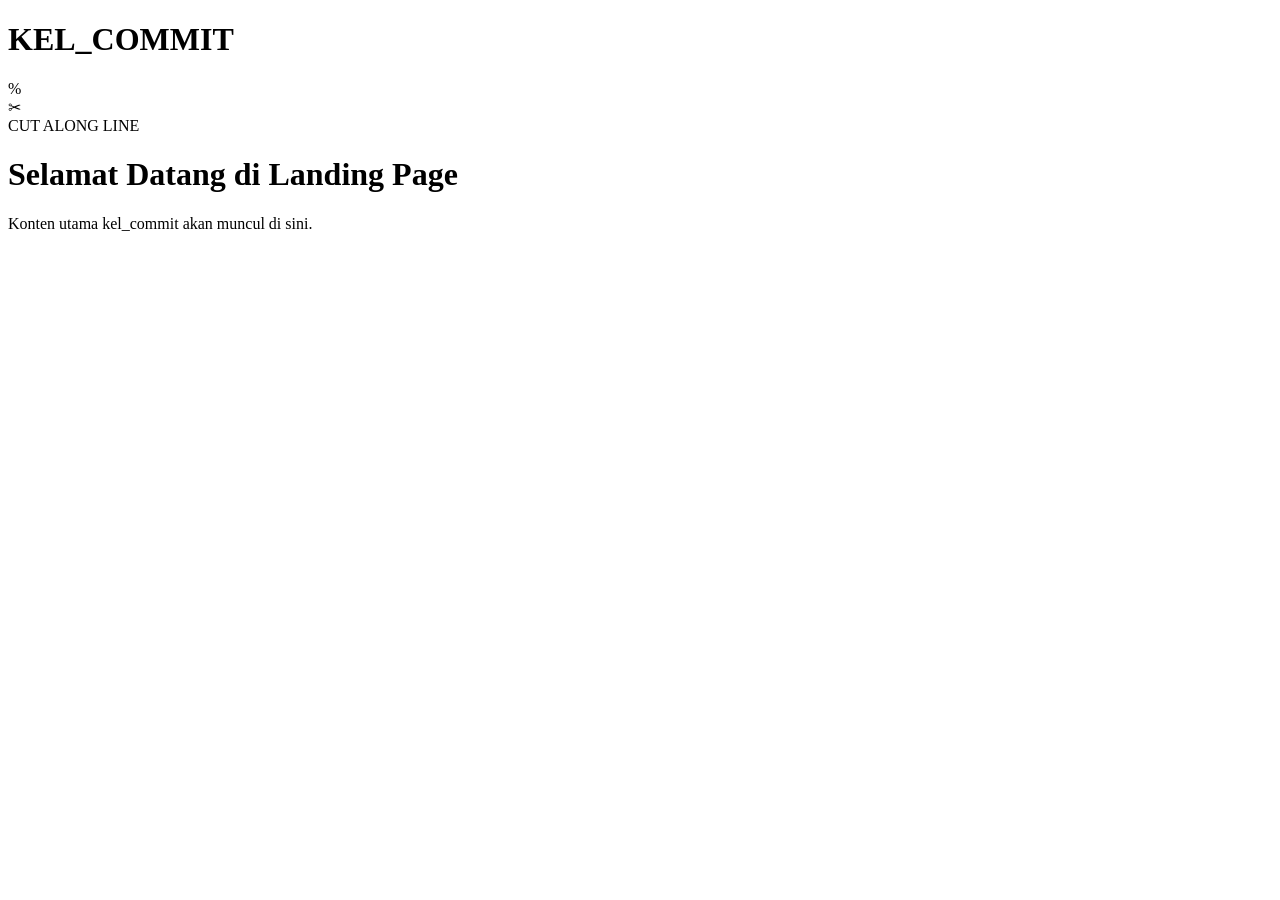
==== index.html @ 8eca5681 "feat(html): susun kerangka DOM untuk komponen loader, slot indikator, dan geometry nodes" ====
<!DOCTYPE html>
<html lang="id">
<head>
    <meta charset="UTF-8">
    <meta name="viewport" content="width=device-width, initial-scale=1.0">
    <title>Kel Commit Landing Page</title>
    <link rel="stylesheet" href="css/style.css">
</head>
<body>
    <!-- Loader Overlay (aria-hidden mencegah pembacaan oleh screen reader) -->
    <div id="loader" aria-hidden="true">
        <div class="loader-half loader-top">
            <div class="text-mask">
                <h1 class="loader-text" id="loader-text">KEL_COMMIT</h1>
            </div>
        </div>

        <div class="loader-divider">
            <div class="solid-line"></div>
            <div class="static-indicator">
                <div class="slot-machine">
                    <div class="slot-strip" id="slot-strip"></div>
                </div>
                <span class="slot-percent">%</span>
            </div>
            <div class="scissor-wrapper" id="scissor-wrapper">
                <div class="scissor">✂</div>
            </div>
            <span class="cut-text">CUT ALONG LINE</span>
        </div>

        <div class="loader-half loader-bottom">
            <div class="geometry-nodes-wrapper" id="geometry-wrapper">
                <div class="geo-shape circle"></div>
                <div class="geo-shape square"></div>
                <div class="geo-shape pill"></div>
                <div class="geo-shape diamond"></div>
                <div class="geo-shape triangle"></div>
            </div>
        </div>
    </div>

    <!-- Main Content -->
    <main id="main-content">
        <h1>Selamat Datang di Landing Page</h1>
        <p>Konten utama kel_commit akan muncul di sini.</p>
    </main>

    <script src="js/script.js"></script>
</body>
</html>
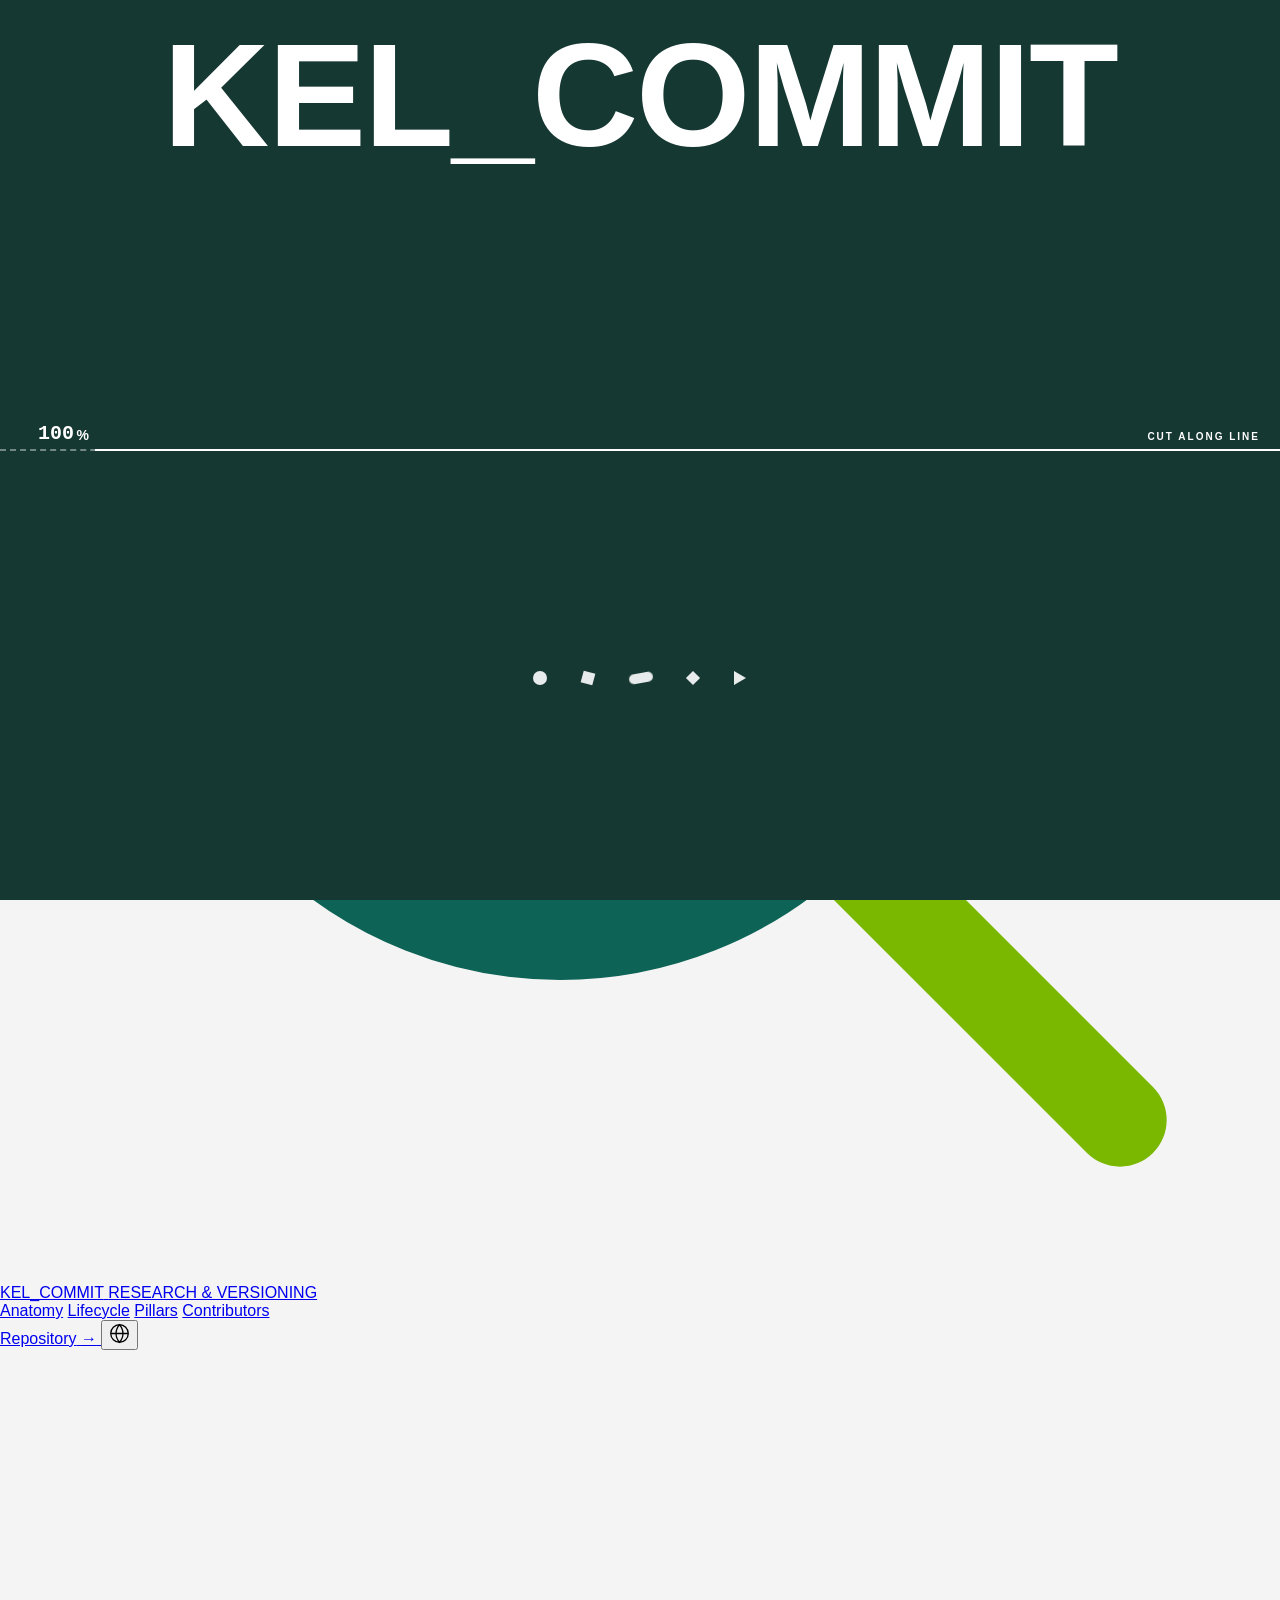
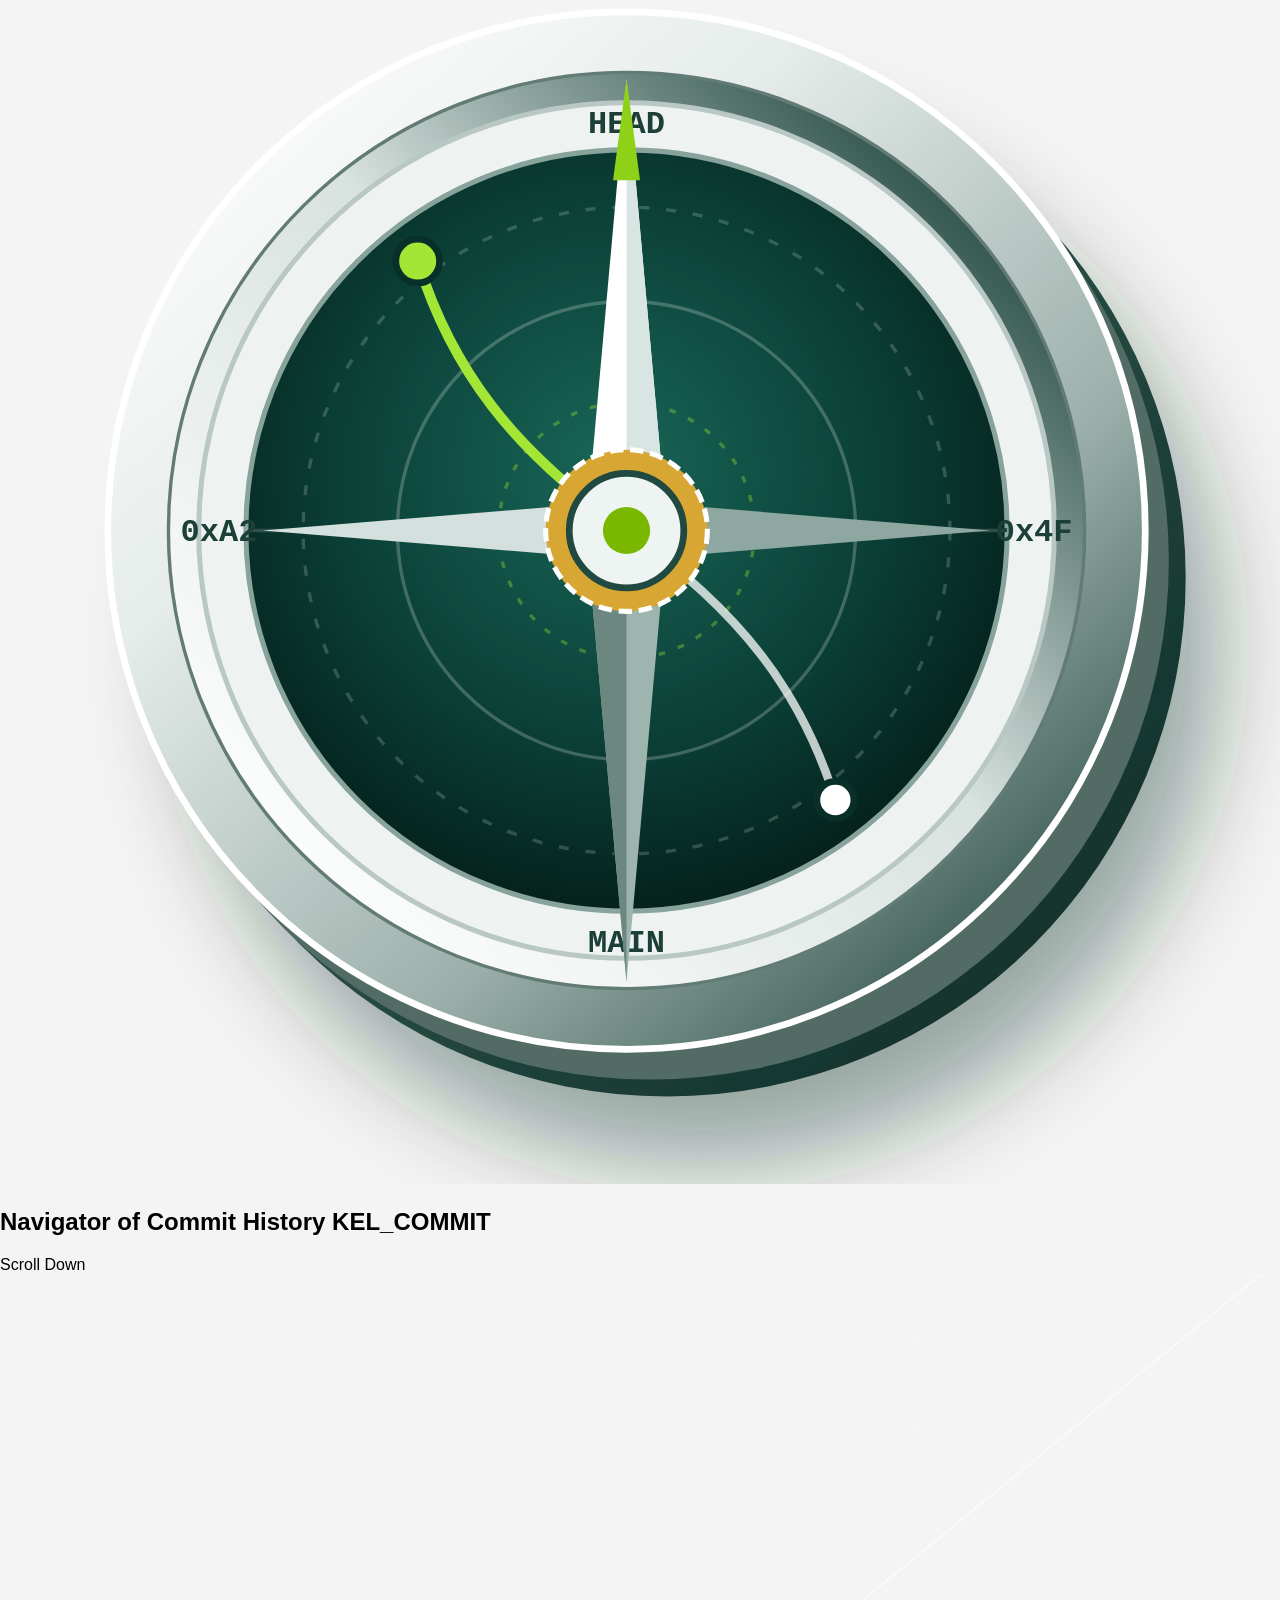
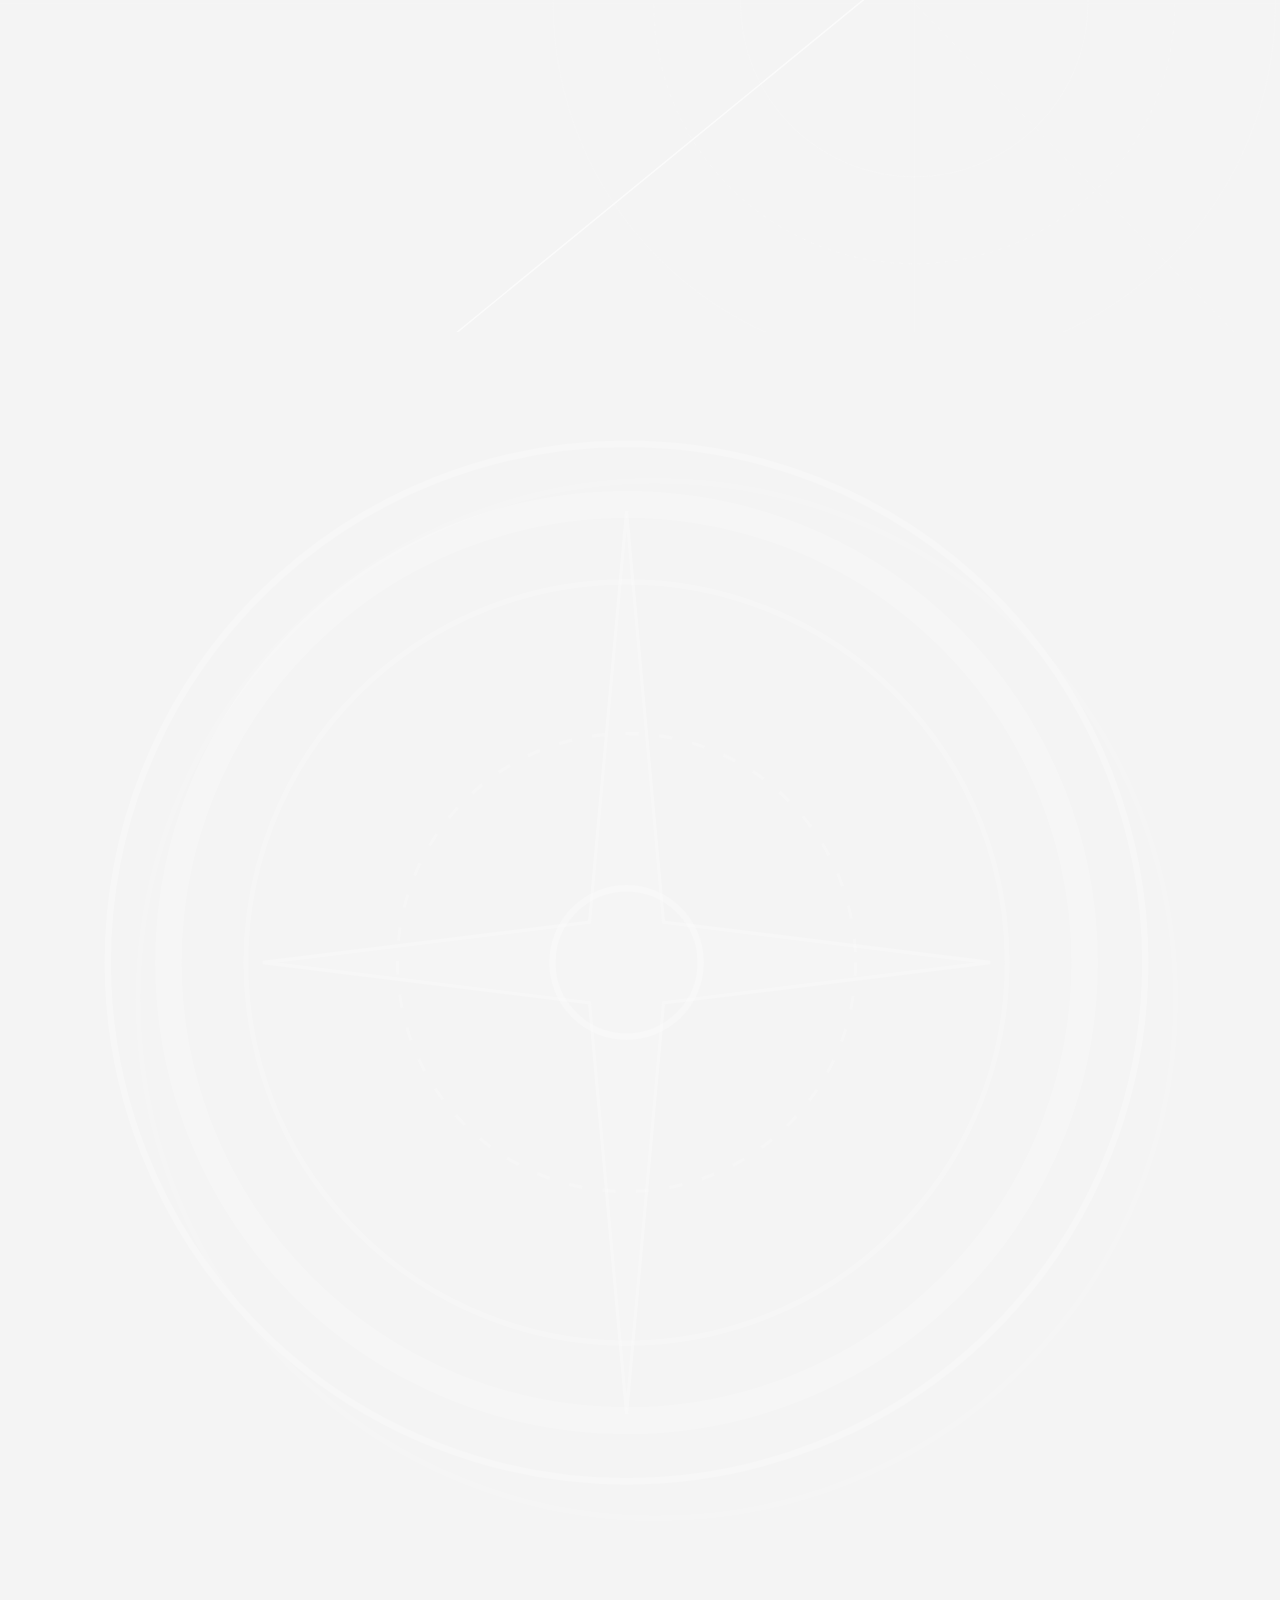
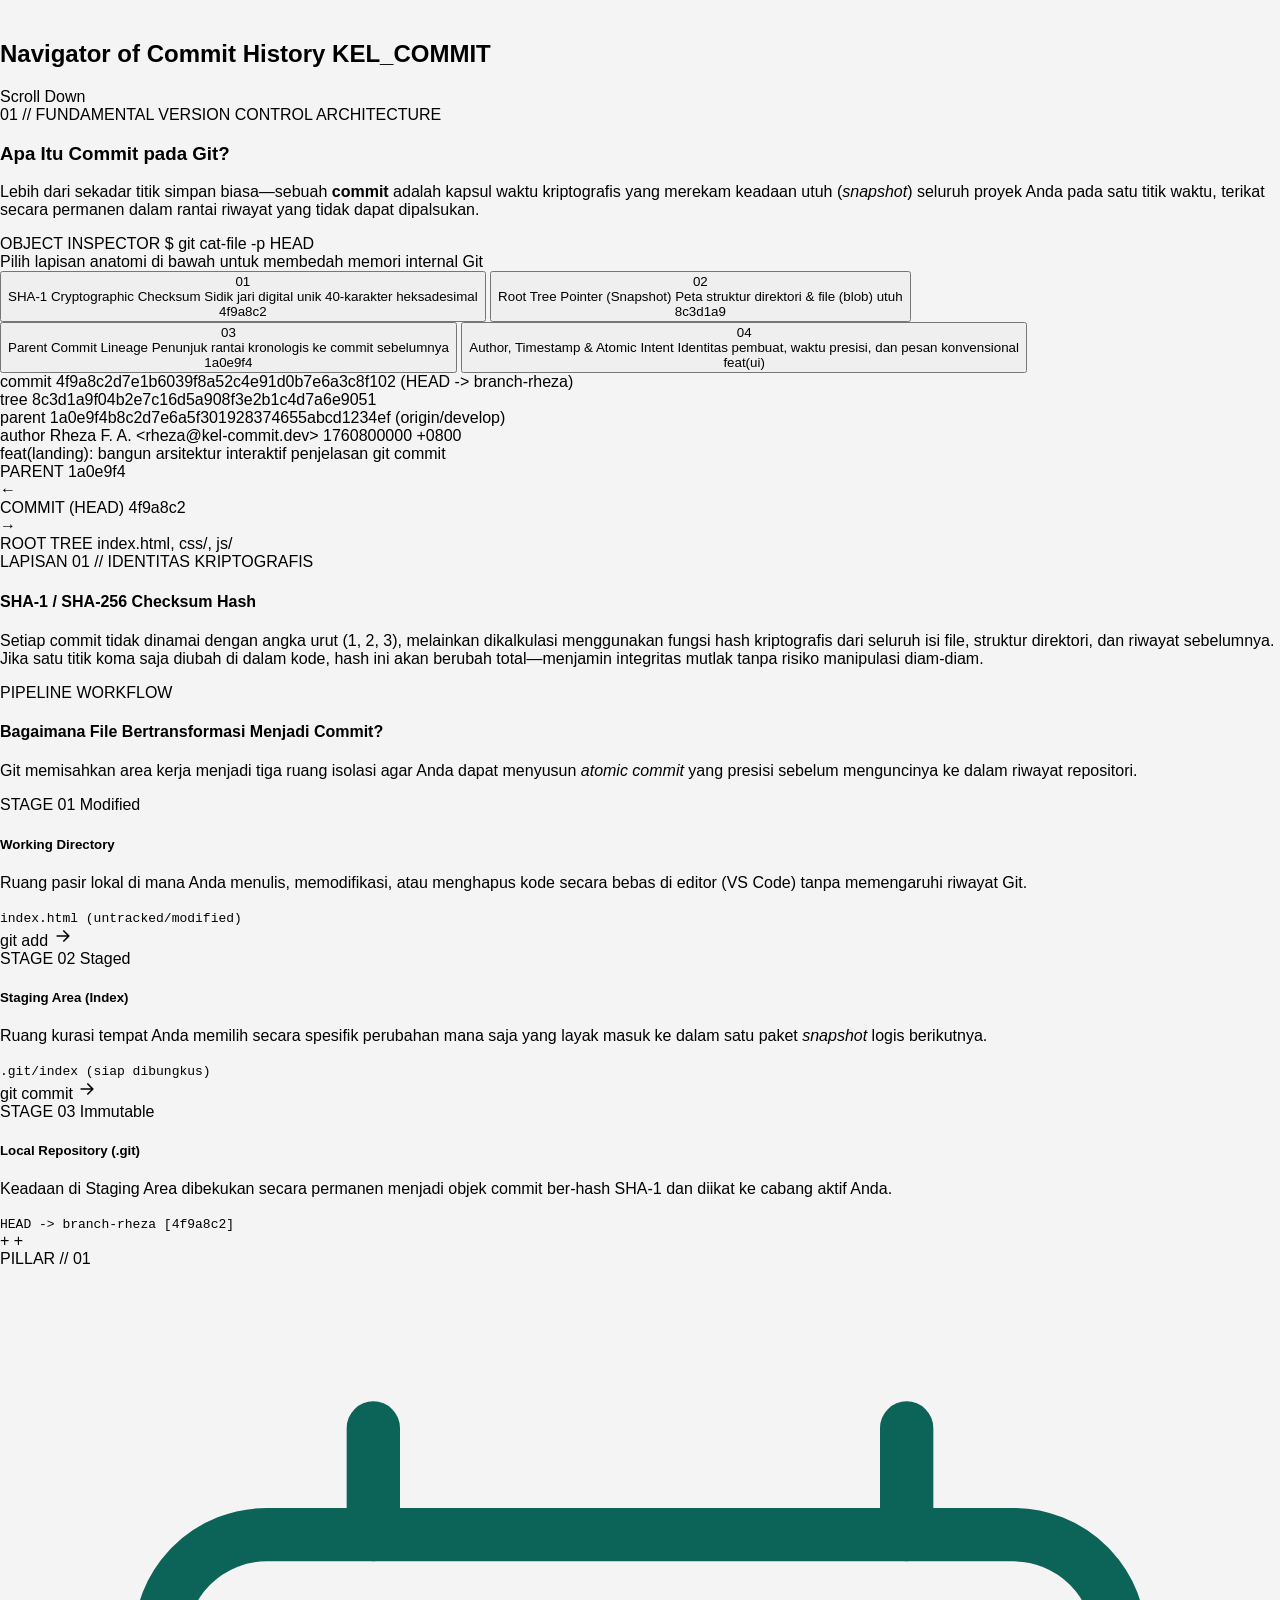
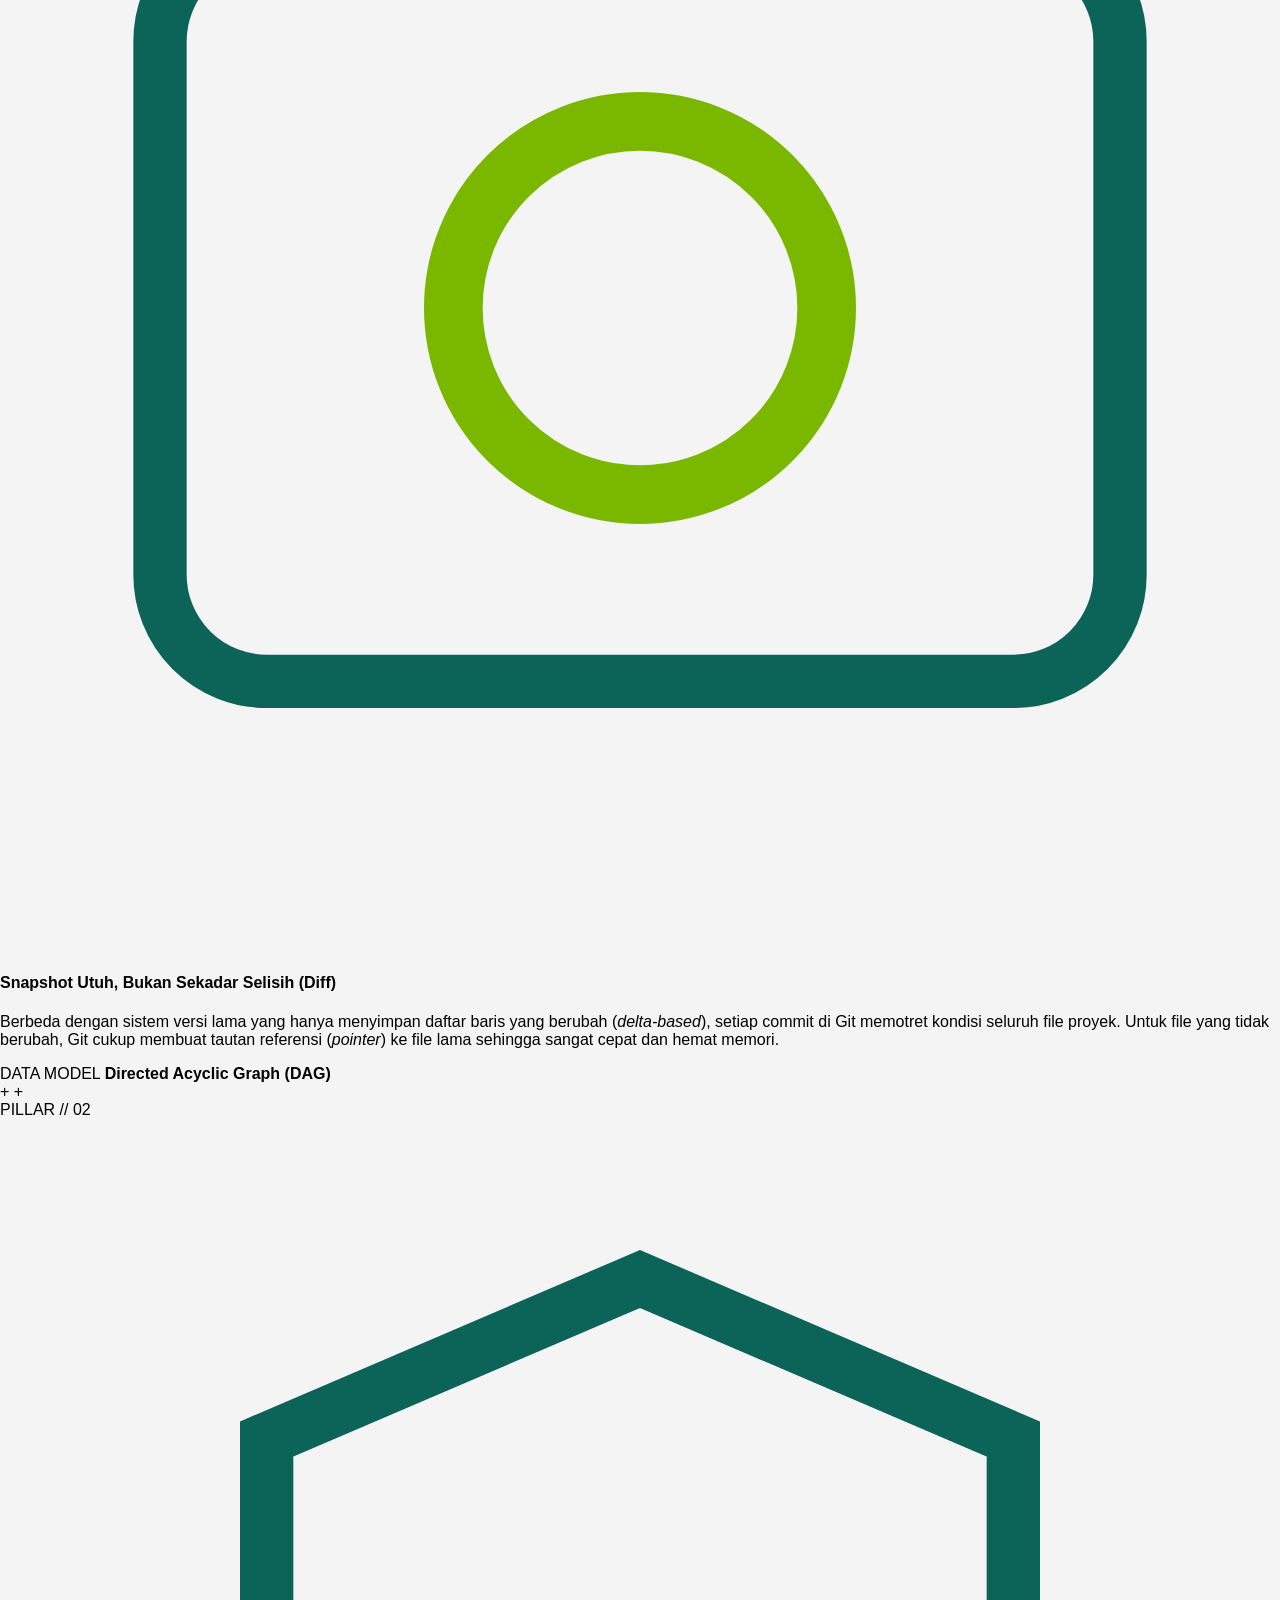
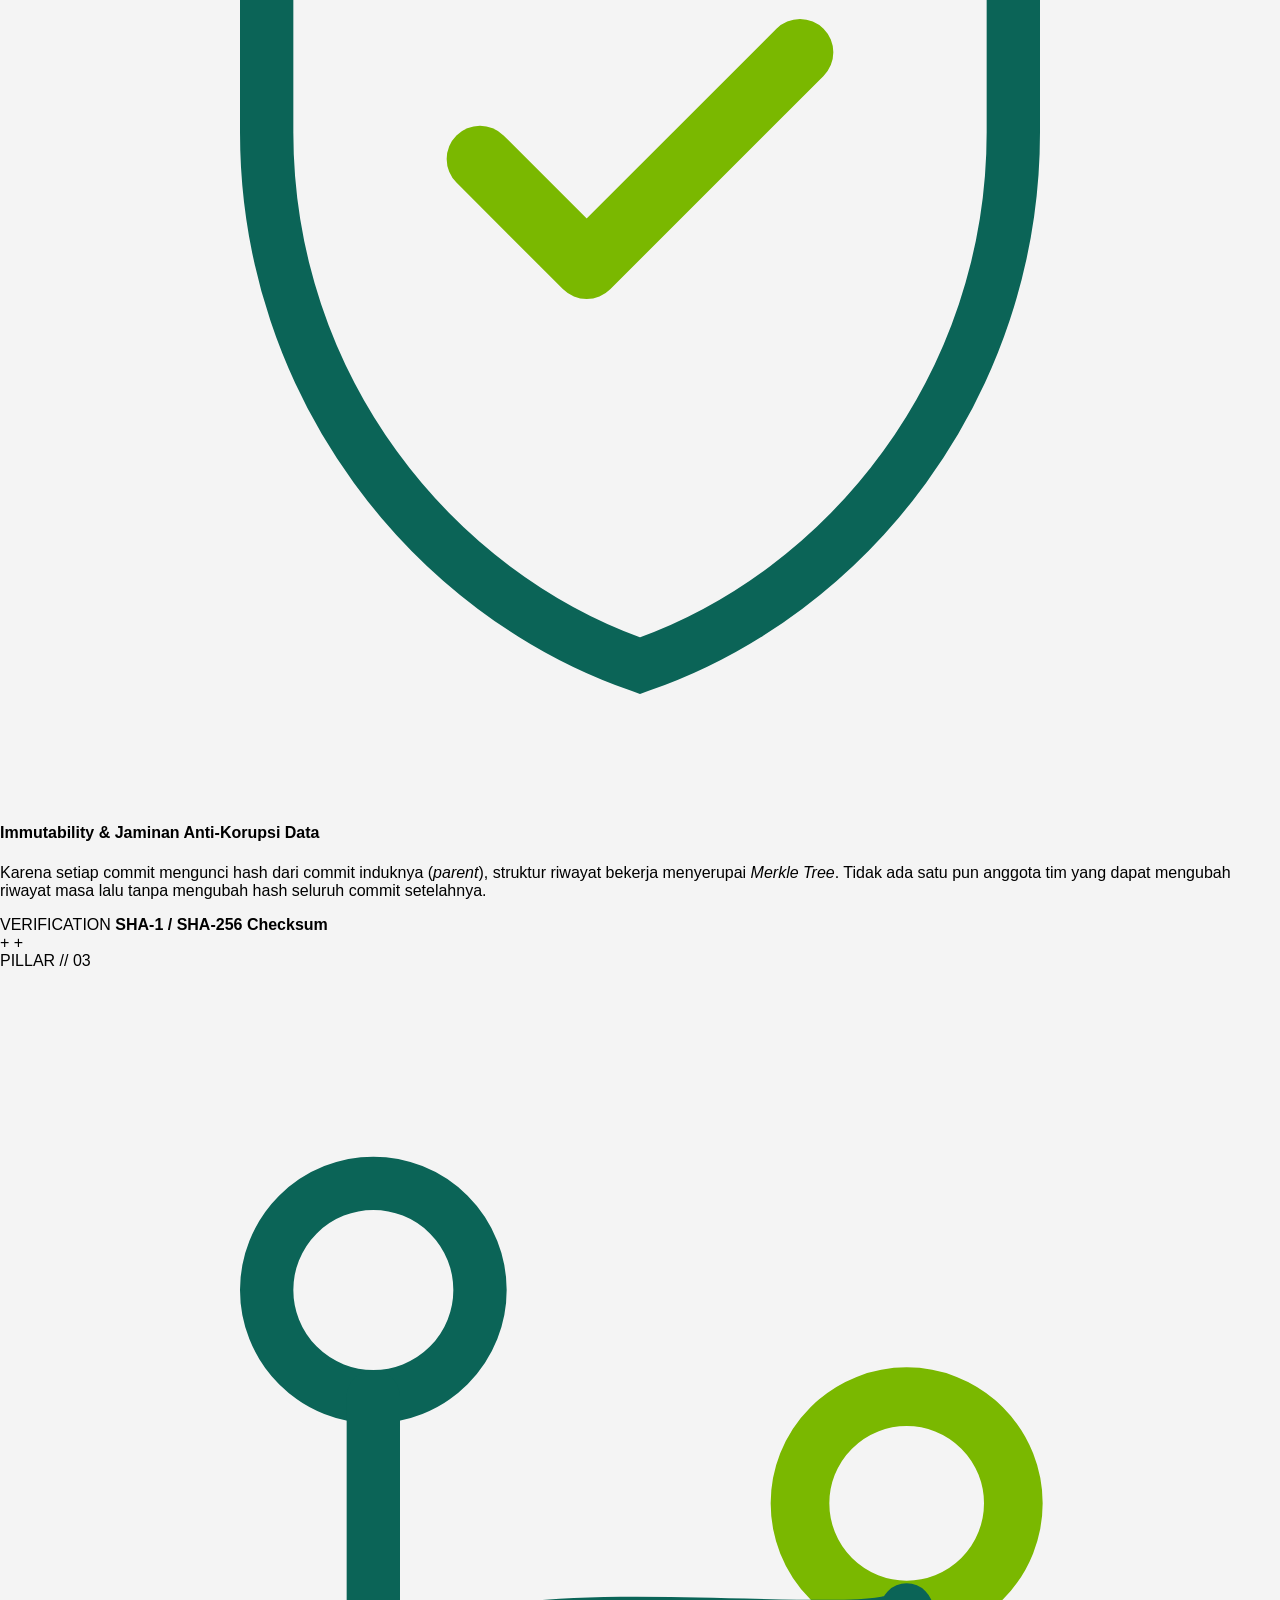
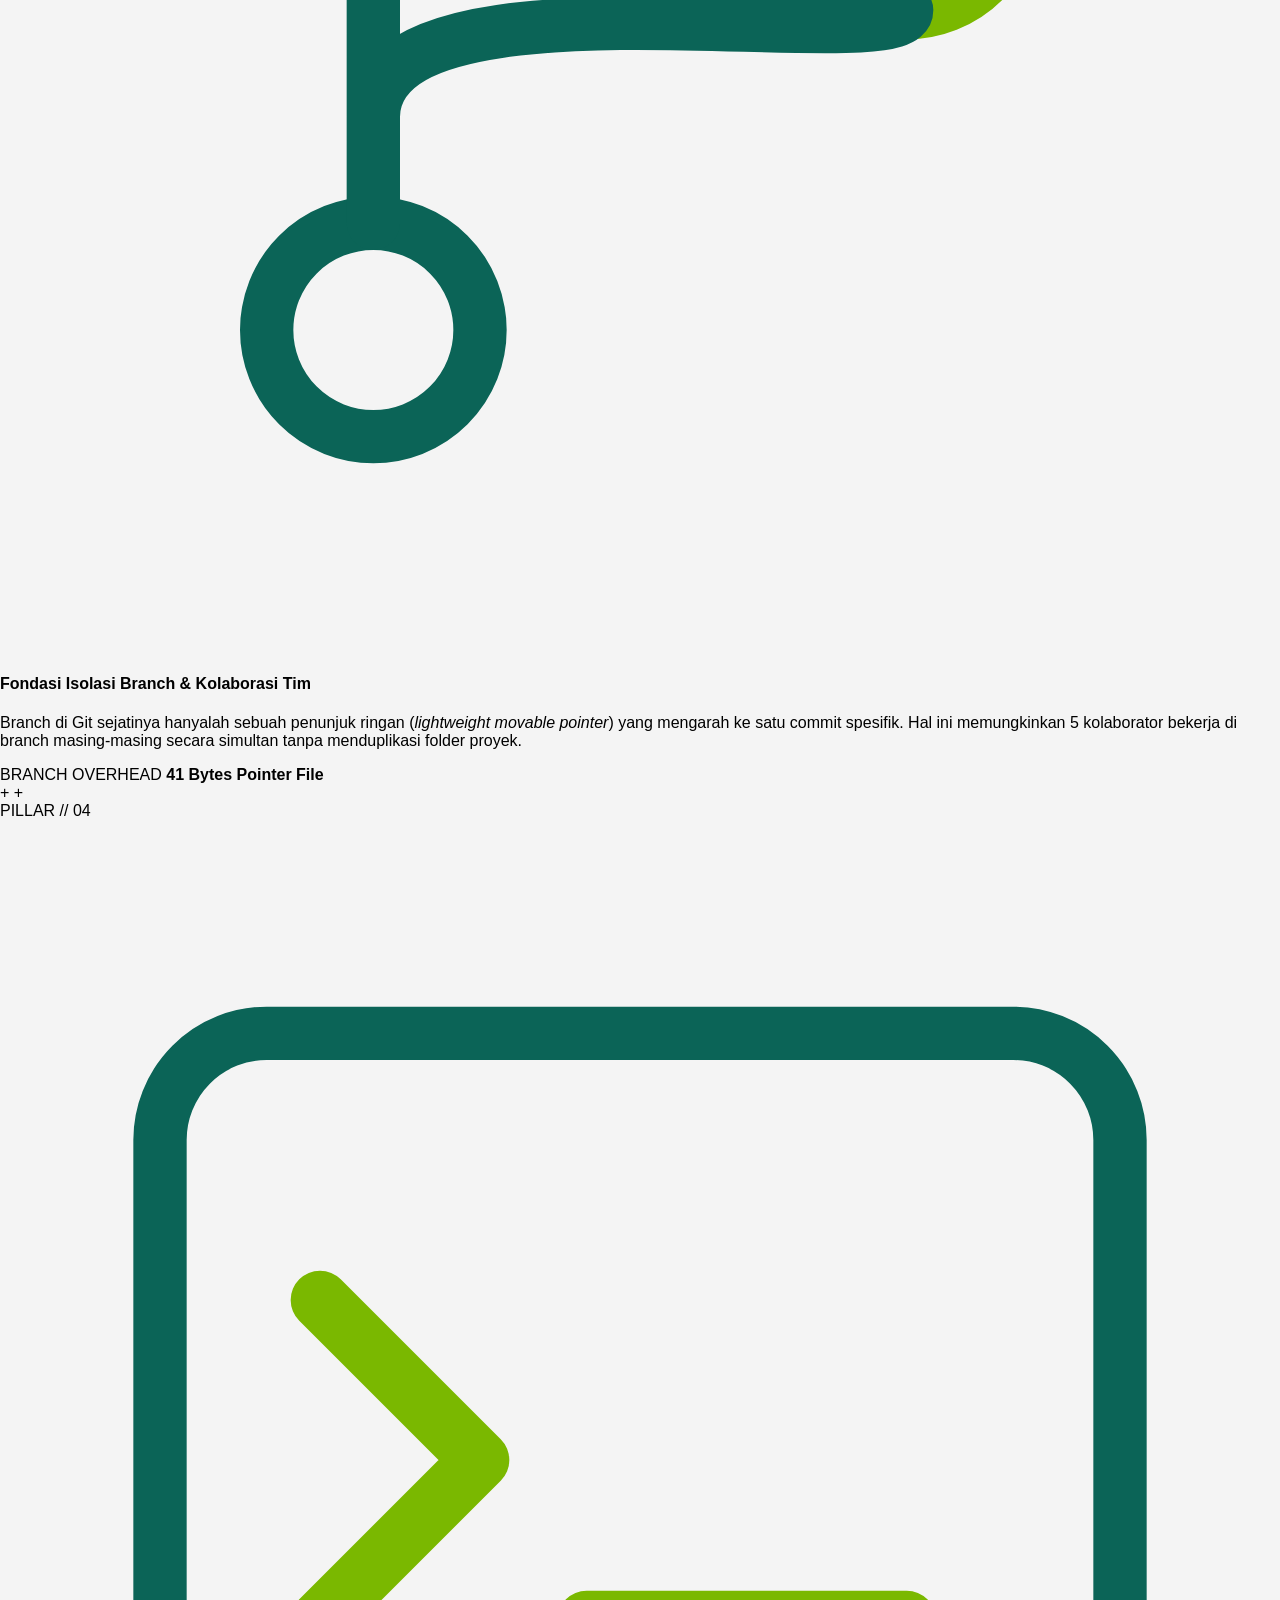
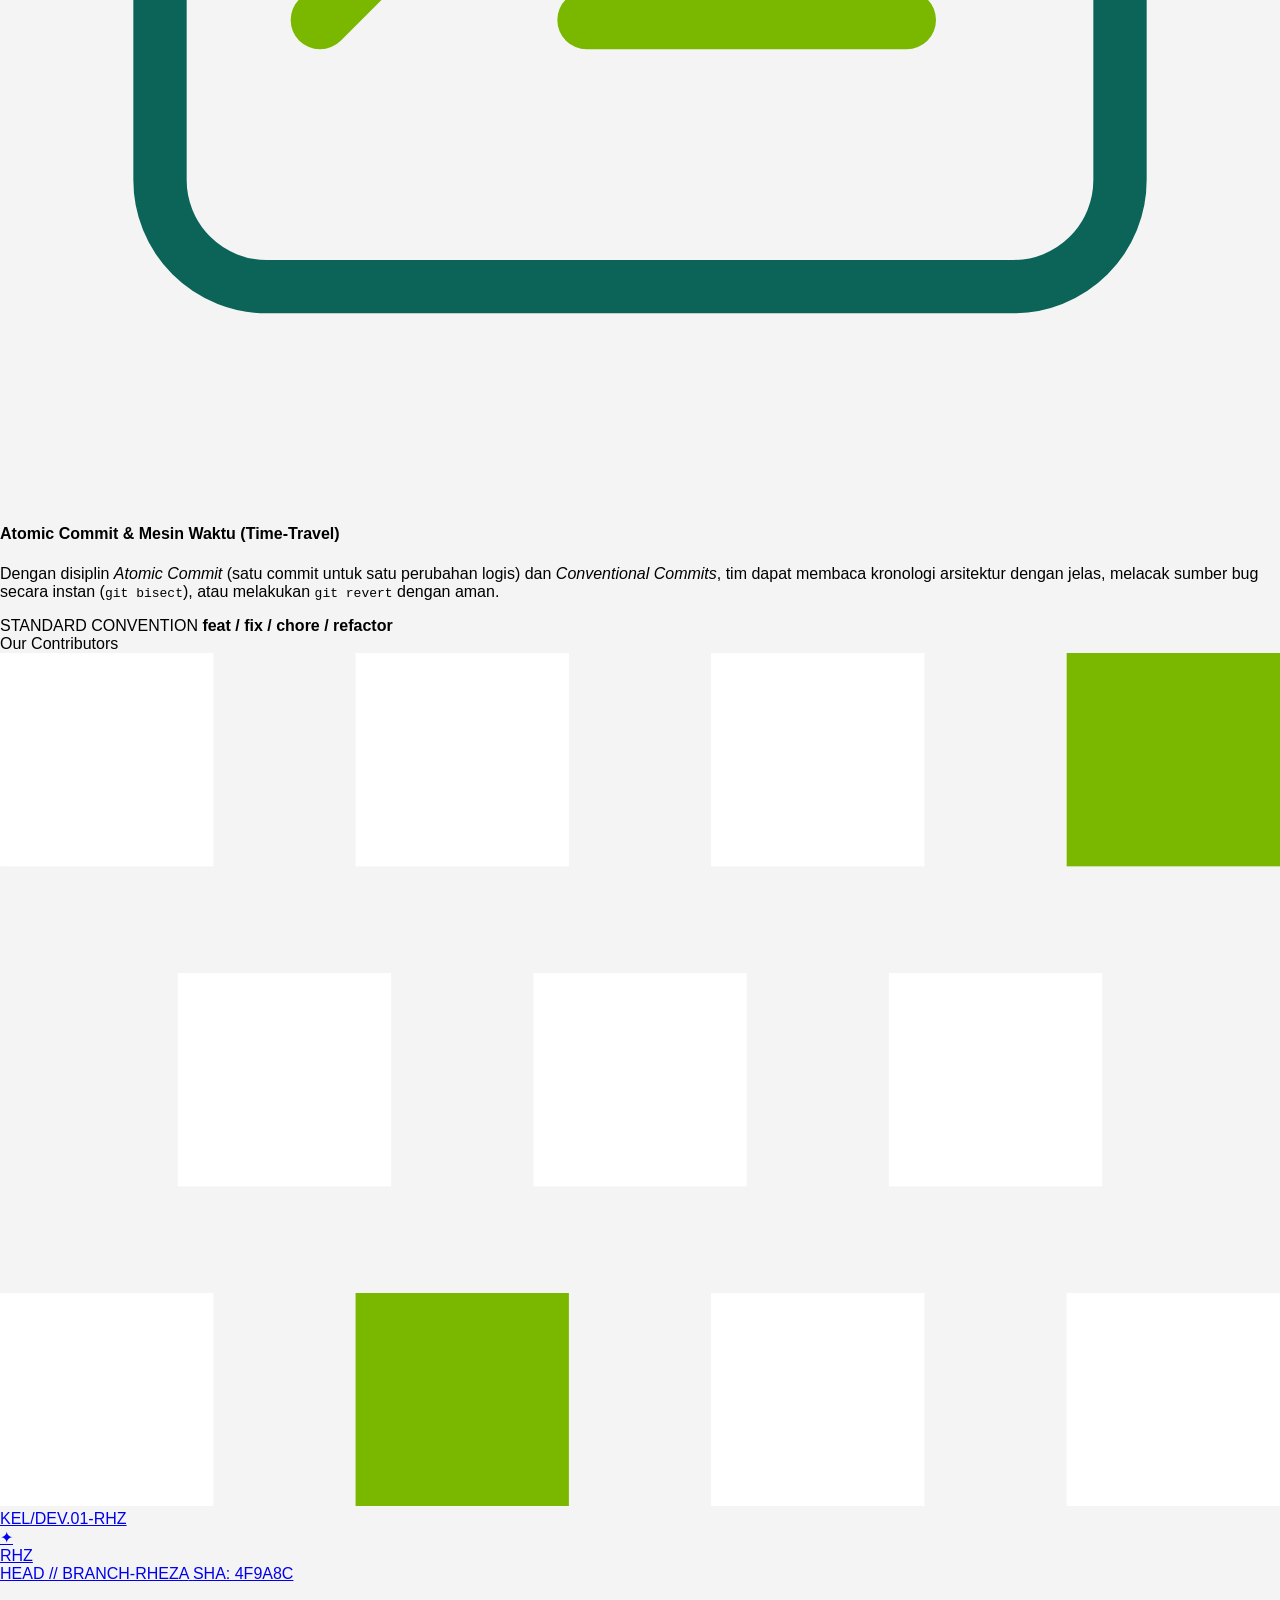
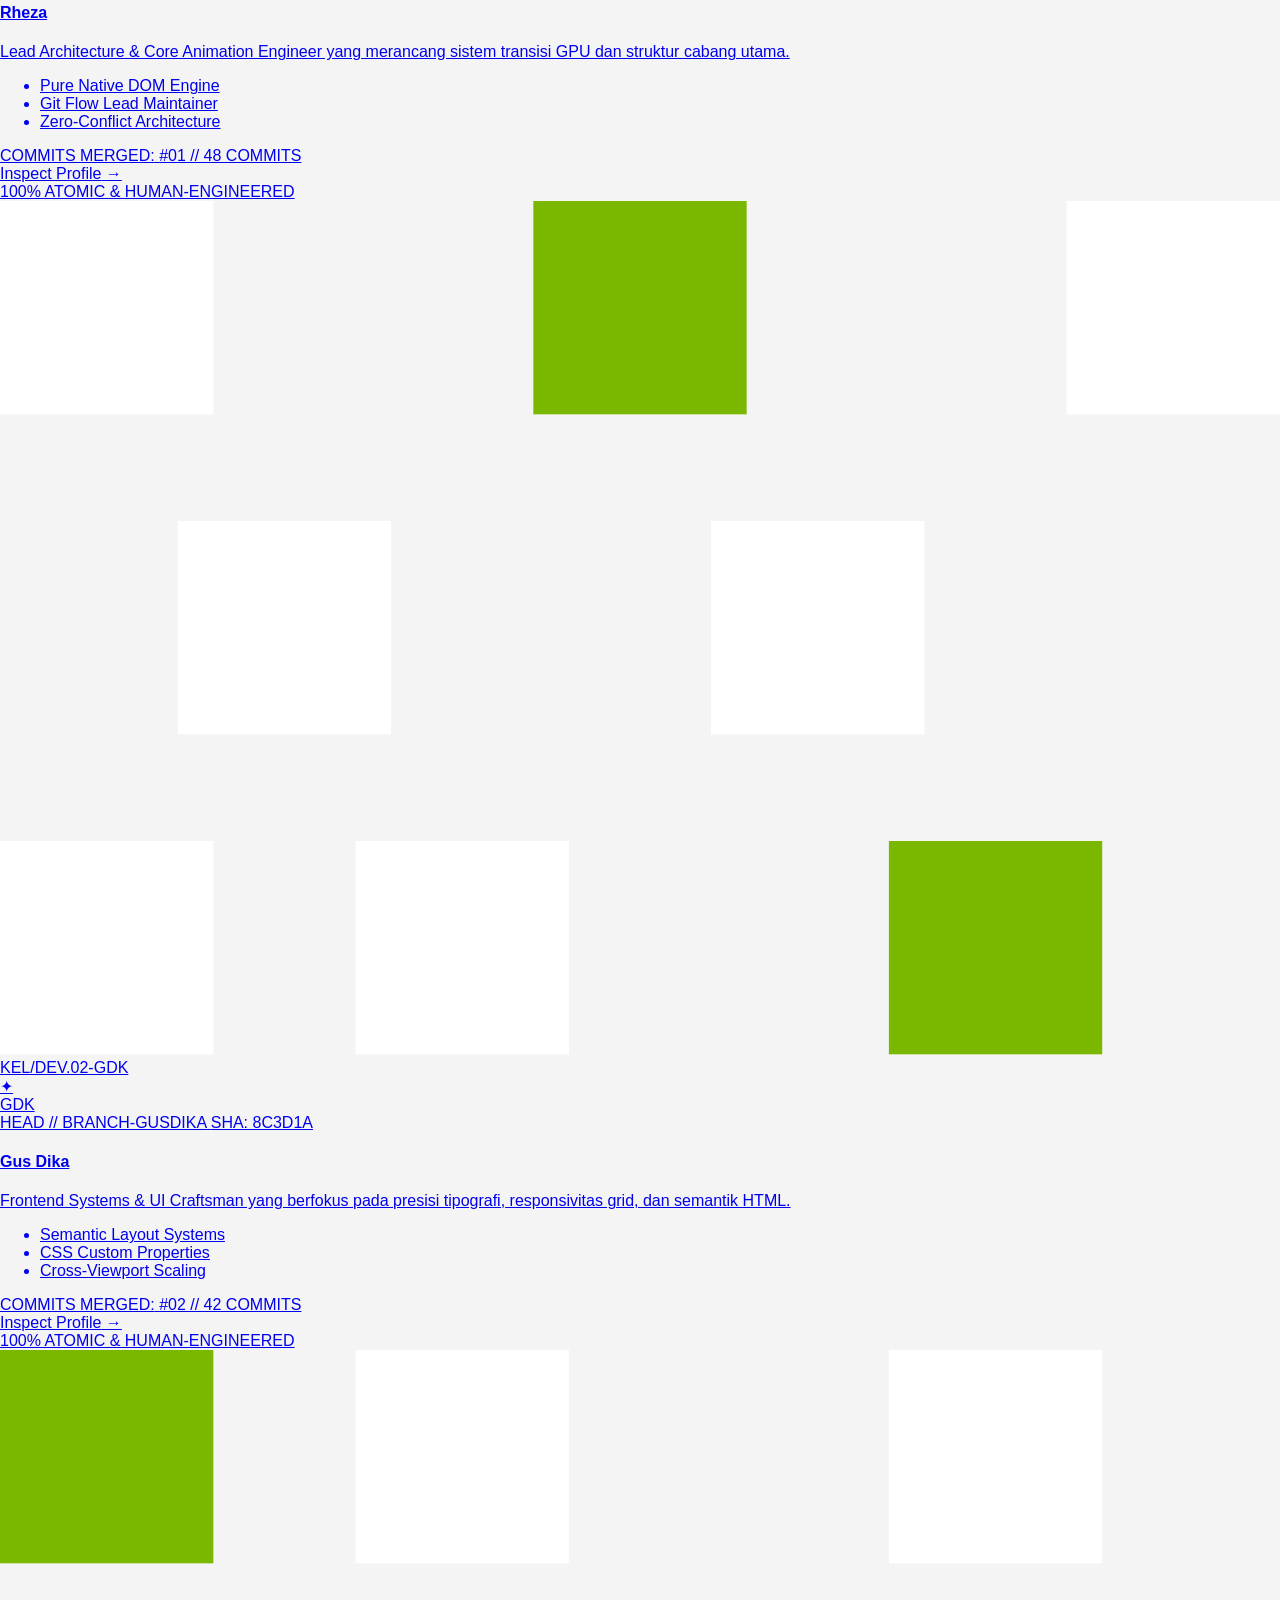
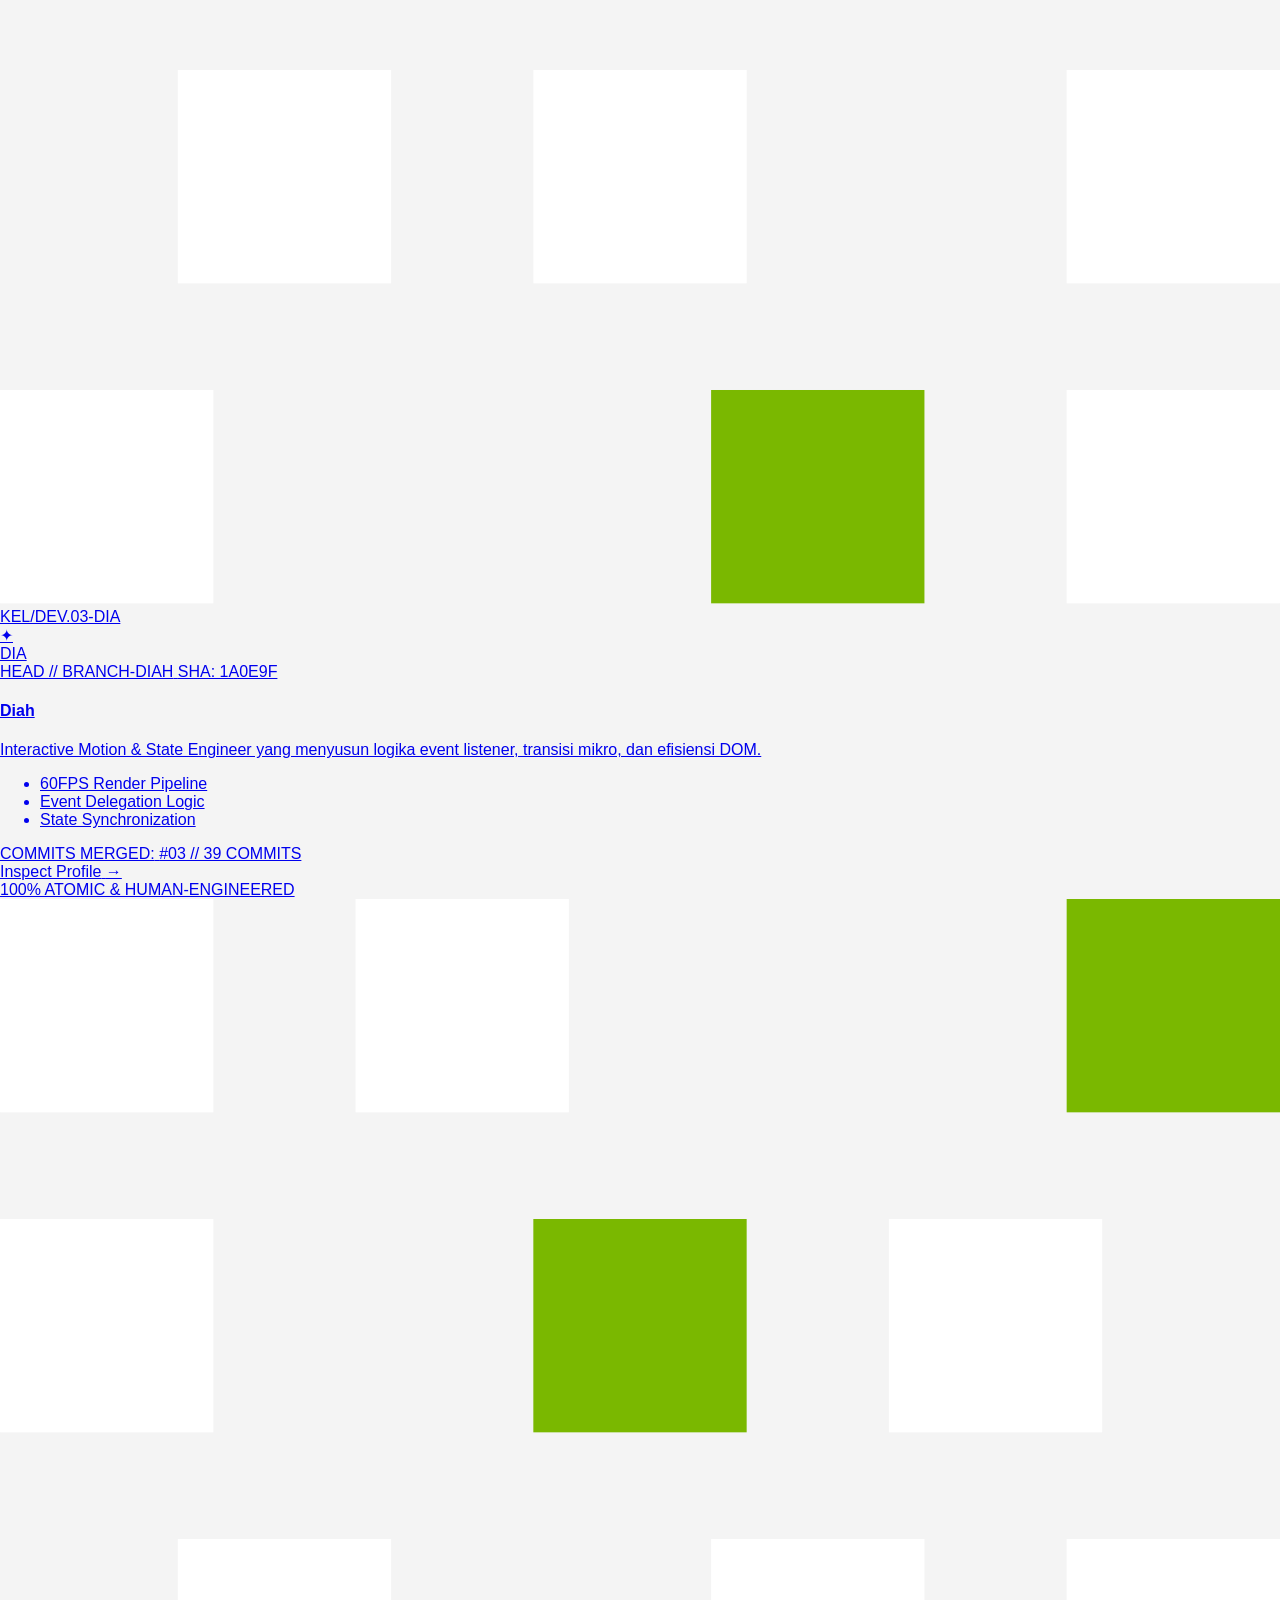
==== commit 70030c58: "feat(html): bangun struktur hero section, anatomi git commit, dan kartu kontributor" ====
--- a/index.html
+++ b/index.html
@@ -3,11 +3,11 @@
 <head>
     <meta charset="UTF-8">
     <meta name="viewport" content="width=device-width, initial-scale=1.0">
-    <title>Kel Commit Landing Page</title>
+    <title>KEL_COMMIT — Navigator of Code History</title>
     <link rel="stylesheet" href="css/style.css">
 </head>
 <body>
-    <!-- Loader Overlay (aria-hidden mencegah pembacaan oleh screen reader) -->
+    <!-- Loader Overlay: Dikunci di atas viewport selama inisialisasi dan dihapus dari DOM saat transisi selesai -->
     <div id="loader" aria-hidden="true">
         <div class="loader-half loader-top">
             <div class="text-mask">
@@ -40,11 +40,812 @@
         </div>
     </div>
 
-    <!-- Main Content -->
-    <main id="main-content">
-        <h1>Selamat Datang di Landing Page</h1>
-        <p>Konten utama kel_commit akan muncul di sini.</p>
+    <main id="main-content" class="page-stage">
+        <header class="site-header">
+            <a href="#" class="brand-logo" aria-label="Kel Commit Home">
+                <svg class="brand-icon" viewBox="0 0 48 48" fill="none" xmlns="http://www.w3.org/2000/svg">
+                    <circle cx="21" cy="21" r="14" stroke="#0d6356" stroke-width="3.5"/>
+                    <path d="M13 21a8 8 0 0 1 8-8" stroke="#7ab800" stroke-width="3" stroke-linecap="round"/>
+                    <circle cx="21" cy="21" r="4.5" fill="#0d6356"/>
+                    <path d="M31 31L42 42" stroke="#7ab800" stroke-width="3.5" stroke-linecap="round"/>
+                </svg>
+                <div class="brand-text">
+                    <span class="brand-title">KEL_COMMIT</span>
+                    <span class="brand-sub">RESEARCH &amp; VERSIONING</span>
+                </div>
+            </a>
+
+            <nav class="main-nav" aria-label="Navigasi Utama">
+                <a href="#commit-architecture" class="nav-link">Anatomy</a>
+                <a href="#commit-lifecycle" class="nav-link">Lifecycle</a>
+                <a href="#commit-pillars" class="nav-link">Pillars</a>
+                <a href="#contributors-section" class="nav-link">Contributors</a>
+            </nav>
+
+            <div class="header-actions">
+                <a href="https://github.com/Rheza-FA/kel_commit" target="_blank" rel="noopener noreferrer" class="btn-contact">
+                    <span>Repository</span>
+                    <span class="btn-arrow">→</span>
+                </a>
+                <button class="btn-globe" aria-label="Pilih Bahasa">
+                    <svg viewBox="0 0 24 24" width="21" height="21" stroke="currentColor" stroke-width="1.5" fill="none">
+                        <circle cx="12" cy="12" r="10"/>
+                        <path d="M2 12h20M12 2a15.3 15.3 0 0 1 4 10 15.3 15.3 0 0 1-4 10 15.3 15.3 0 0 1-4-10 15.3 15.3 0 0 1 4-10z"/>
+                    </svg>
+                </button>
+            </div>
+        </header>
+
+        <!-- Kanvas vektor lintasan diagonal yang menghubungkan titik awal Hero dengan soket pendaratan Section 2 -->
+        <svg class="trajectory-svg" id="trajectory-svg" aria-hidden="true">
+            <line id="traj-line-outside" x1="0" y1="0" x2="0" y2="0" stroke="rgba(13, 99, 86, 0.32)" stroke-width="1.2" />
+        </svg>
+
+        <!-- Artefak 3D Commit Core: Digerakkan secara dinamis melalui interpolasi scroll dari #artifact-origin ke #artifact-target -->
+        <div class="commit-artifact-mover" id="commit-artifact" aria-hidden="true">
+            <div class="artifact-3d-body" id="artifact-3d-body">
+                <svg class="commit-core-svg" viewBox="0 0 380 380" fill="none" xmlns="http://www.w3.org/2000/svg">
+                    <defs>
+                        <linearGradient id="casing-metal" x1="10%" y1="5%" x2="90%" y2="95%">
+                            <stop offset="0%" stop-color="#ffffff"/>
+                            <stop offset="30%" stop-color="#e5ecea"/>
+                            <stop offset="68%" stop-color="#9cb0ab"/>
+                            <stop offset="100%" stop-color="#2c4e47"/>
+                        </linearGradient>
+                        <linearGradient id="side-extrusion" x1="0%" y1="0%" x2="100%" y2="100%">
+                            <stop offset="0%" stop-color="#768c86"/>
+                            <stop offset="50%" stop-color="#284d45"/>
+                            <stop offset="100%" stop-color="#0b2923"/>
+                        </linearGradient>
+                        <linearGradient id="bevel-ring" x1="90%" y1="10%" x2="10%" y2="90%">
+                            <stop offset="0%" stop-color="#1d443c"/>
+                            <stop offset="45%" stop-color="#d8e2df"/>
+                            <stop offset="100%" stop-color="#ffffff"/>
+                        </linearGradient>
+                        <radialGradient id="chamber-green" cx="48%" cy="42%" r="58%">
+                            <stop offset="0%" stop-color="#196658"/>
+                            <stop offset="65%" stop-color="#0a3d34"/>
+                            <stop offset="100%" stop-color="#05211c"/>
+                        </radialGradient>
+                        <filter id="artifact-shadow" x="-25%" y="-20%" width="150%" height="150%">
+                            <feDropShadow dx="10" dy="20" stdDeviation="14" flood-color="#07221d" flood-opacity="0.38"/>
+                        </filter>
+                    </defs>
+
+                    <ellipse cx="198" cy="200" rx="154" ry="154" fill="url(#side-extrusion)" filter="url(#artifact-shadow)"/>
+                    <ellipse cx="193" cy="195" rx="154" ry="154" fill="#526b65"/>
+
+                    <circle cx="186" cy="186" r="154" fill="url(#casing-metal)" stroke="#ffffff" stroke-width="2"/>
+                    <circle cx="186" cy="186" r="136" fill="url(#bevel-ring)" stroke="#627b74" stroke-width="1"/>
+                    <circle cx="186" cy="186" r="127" fill="#eef3f1" stroke="#b9c8c4" stroke-width="1.5"/>
+                    <circle cx="186" cy="186" r="113" fill="url(#chamber-green)" stroke="#88a39c" stroke-width="1.5"/>
+
+                    <circle cx="186" cy="186" r="96" stroke="rgba(255,255,255,0.18)" stroke-width="1" stroke-dasharray="3 5"/>
+                    <circle cx="186" cy="186" r="68" stroke="rgba(255,255,255,0.22)" stroke-width="1"/>
+                    <circle cx="186" cy="186" r="38" stroke="rgba(163,230,53,0.35)" stroke-width="1" stroke-dasharray="2 4"/>
+                    <line x1="73" y1="186" x2="299" y2="186" stroke="rgba(255,255,255,0.16)" stroke-width="1"/>
+                    <line x1="186" y1="73" x2="186" y2="299" stroke="rgba(255,255,255,0.16)" stroke-width="1"/>
+
+                    <g fill="#1c3f38" font-family="monospace" font-size="9.5" font-weight="700" text-anchor="middle">
+                        <text x="186" y="68">HEAD</text>
+                        <text x="307" y="189">0x4F</text>
+                        <text x="186" y="311">MAIN</text>
+                        <text x="65" y="189">0xA2</text>
+                    </g>
+
+                    <g id="artifact-rotor" style="transform-origin: 186px 186px;">
+                        <path d="M186 186 C152 162, 134 138, 124 106" stroke="#a3e635" stroke-width="3" stroke-linecap="round"/>
+                        <path d="M186 186 C220 210, 238 234, 248 266" stroke="rgba(255,255,255,0.75)" stroke-width="2.5" stroke-linecap="round"/>
+
+                        <polygon points="78,186 176,178 186,186 176,194" fill="#d3e0dd"/>
+                        <polygon points="294,186 196,178 186,186 196,194" fill="#8ea7a1"/>
+
+                        <polygon points="186,52 197,174 186,186 175,174" fill="#ffffff"/>
+                        <polygon points="186,52 197,174 186,186" fill="#d9e5e2"/>
+                        <polygon points="186,52 190,82 182,82" fill="#8fd119"/>
+
+                        <polygon points="186,320 197,198 186,186 175,198" fill="#9eb5af"/>
+                        <polygon points="186,320 186,186 175,198" fill="#6b8780"/>
+
+                        <circle cx="124" cy="106" r="6.5" fill="#a3e635" stroke="#082f28" stroke-width="2"/>
+                        <circle cx="248" cy="266" r="5.5" fill="#ffffff" stroke="#082f28" stroke-width="2"/>
+                    </g>
+
+                    <circle cx="186" cy="186" r="24" fill="#d8a632" stroke="#ffffff" stroke-width="1.5" stroke-dasharray="4 2"/>
+                    <circle cx="186" cy="186" r="17" fill="#eef4f2" stroke="#204941" stroke-width="2"/>
+                    <circle cx="186" cy="186" r="7" fill="#7ab800"/>
+                </svg>
+            </div>
+        </div>
+
+        <!-- Section 1: Hero dengan sistem dual-layer clip-path untuk inversi warna teks secara sub-piksel saat kartu hijau melebar -->
+        <section class="hero-section" id="hero-section">
+            <div class="hero-container" id="hero-container">
+                <div class="hero-copy hero-copy-dark" id="hero-copy-dark">
+                    <h2 class="hero-title">
+                        <span class="hero-line" data-blur-text>Navigator of Commit History</span>
+                        <span class="hero-line hero-line-second" data-blur-text>KEL_COMMIT</span>
+                    </h2>
+                    <div class="scroll-down-box">
+                        <div class="scroll-line-track">
+                            <span class="scroll-line-fill"></span>
+                        </div>
+                        <span class="scroll-text">Scroll Down</span>
+                    </div>
+                </div>
+
+                <div class="hero-green-card" id="hero-green-card">
+                    <svg class="card-blueprint-svg" id="card-blueprint-svg" viewBox="0 0 1400 720" preserveAspectRatio="none" aria-hidden="true">
+                        <line id="bp-vline" x1="1000" y1="0" x2="1000" y2="720" stroke="rgba(255,255,255,0.13)" stroke-width="1"/>
+                        <line id="bp-hline" x1="0" y1="360" x2="1400" y2="360" stroke="rgba(255,255,255,0.13)" stroke-width="1"/>
+                        <line id="bp-diag-dashed" x1="650" y1="0" x2="1350" y2="720" stroke="rgba(255,255,255,0.15)" stroke-width="1" stroke-dasharray="5 6"/>
+
+                        <circle id="bp-c1" cx="1000" cy="360" r="190" stroke="rgba(255,255,255,0.14)" stroke-width="1" fill="none"/>
+                        <circle id="bp-c2" cx="1000" cy="360" r="285" stroke="rgba(255,255,255,0.18)" stroke-width="1" stroke-dasharray="4 6" fill="none"/>
+                        <circle id="bp-c3" cx="1000" cy="360" r="395" stroke="rgba(255,255,255,0.12)" stroke-width="1" fill="none"/>
+
+                        <line id="bp-main-trajectory" x1="1380" y1="0" x2="500" y2="720" stroke="rgba(255,255,255,0.68)" stroke-width="1.4"/>
+                    </svg>
+
+                    <div class="artifact-origin-anchor" id="artifact-origin">
+                        <svg class="ghost-artifact-svg" viewBox="0 0 380 380" fill="none">
+                            <circle cx="195" cy="197" r="154" stroke="rgba(255,255,255,0.12)" stroke-width="1.5"/>
+                            <circle cx="186" cy="186" r="154" stroke="rgba(255,255,255,0.22)" stroke-width="2"/>
+                            <circle cx="186" cy="186" r="136" stroke="rgba(255,255,255,0.16)" stroke-width="8"/>
+                            <circle cx="186" cy="186" r="113" stroke="rgba(255,255,255,0.2)" stroke-width="1.5"/>
+                            <circle cx="186" cy="186" r="68" stroke="rgba(255,255,255,0.14)" stroke-width="1" stroke-dasharray="4 6"/>
+                            <polygon points="186,52 197,174 294,186 197,198 186,320 175,198 78,186 175,174" fill="rgba(255,255,255,0.11)" stroke="rgba(255,255,255,0.22)" stroke-width="1"/>
+                            <circle cx="186" cy="186" r="22" stroke="rgba(255,255,255,0.24)" stroke-width="2"/>
+                        </svg>
+                    </div>
+                </div>
+
+                <div class="hero-copy hero-copy-light" id="hero-copy-light" aria-hidden="true">
+                    <h2 class="hero-title">
+                        <span class="hero-line" data-blur-text>Navigator of Commit History</span>
+                        <span class="hero-line hero-line-second" data-blur-text>KEL_COMMIT</span>
+                    </h2>
+                    <div class="scroll-down-box">
+                        <div class="scroll-line-track">
+                            <span class="scroll-line-fill"></span>
+                        </div>
+                        <span class="scroll-text">Scroll Down</span>
+                    </div>
+                </div>
+            </div>
+        </section>
+
+        <!-- Section 2: Penjelasan Arsitektur Git Commit (X-Ray Inspector, 3-Stage Pipeline, dan 4 Core Pillars) -->
+        <section class="commit-architecture-section" id="commit-architecture">
+            <div class="artifact-docking-pedestal">
+                <div class="docking-axis-line" aria-hidden="true"></div>
+                <div class="docking-ring docking-ring-outer" aria-hidden="true"></div>
+                <div class="docking-ring docking-ring-inner" aria-hidden="true"></div>
+                <div class="artifact-target-anchor" id="artifact-target"></div>
+            </div>
+
+            <div class="architecture-container">
+                <header class="section-header">
+                    <div class="eyebrow-badge">
+                        <span class="eyebrow-dot"></span>
+                        <span>01 // FUNDAMENTAL VERSION CONTROL ARCHITECTURE</span>
+                    </div>
+                    <h3 class="section-title">
+                        Apa Itu <span class="title-highlight">Commit</span> pada Git?
+                    </h3>
+                    <p class="section-lead">
+                        Lebih dari sekadar titik simpan biasa—sebuah <strong>commit</strong> adalah kapsul waktu kriptografis yang merekam keadaan utuh (<em>snapshot</em>) seluruh proyek Anda pada satu titik waktu, terikat secara permanen dalam rantai riwayat yang tidak dapat dipalsukan.
+                    </p>
+                </header>
+
+                <!-- X-Ray Inspector: Membedah struktur internal objek commit melalui atribut data-layer -->
+                <div class="xray-bento-shell">
+                    <div class="xray-header-bar">
+                        <div class="xray-meta">
+                            <span class="xray-tag">OBJECT INSPECTOR</span>
+                            <span class="xray-cmd">$ git cat-file -p HEAD</span>
+                        </div>
+                        <span class="xray-hint">Pilih lapisan anatomi di bawah untuk membedah memori internal Git</span>
+                    </div>
+
+                    <div class="xray-split-grid">
+                        <div class="xray-controls" role="tablist" aria-label="Lapisan Anatomi Commit">
+                            <button type="button" class="xray-layer-btn active" data-layer="hash" role="tab" aria-selected="true">
+                                <span class="layer-index">01</span>
+                                <div class="layer-info">
+                                    <span class="layer-name">SHA-1 Cryptographic Checksum</span>
+                                    <span class="layer-brief">Sidik jari digital unik 40-karakter heksadesimal</span>
+                                </div>
+                                <span class="layer-hash-pill">4f9a8c2</span>
+                            </button>
+
+                            <button type="button" class="xray-layer-btn" data-layer="tree" role="tab" aria-selected="false">
+                                <span class="layer-index">02</span>
+                                <div class="layer-info">
+                                    <span class="layer-name">Root Tree Pointer (Snapshot)</span>
+                                    <span class="layer-brief">Peta struktur direktori &amp; file (blob) utuh</span>
+                                </div>
+                                <span class="layer-hash-pill">8c3d1a9</span>
+                            </button>
+
+                            <button type="button" class="xray-layer-btn" data-layer="parent" role="tab" aria-selected="false">
+                                <span class="layer-index">03</span>
+                                <div class="layer-info">
+                                    <span class="layer-name">Parent Commit Lineage</span>
+                                    <span class="layer-brief">Penunjuk rantai kronologis ke commit sebelumnya</span>
+                                </div>
+                                <span class="layer-hash-pill">1a0e9f4</span>
+                            </button>
+
+                            <button type="button" class="xray-layer-btn" data-layer="author" role="tab" aria-selected="false">
+                                <span class="layer-index">04</span>
+                                <div class="layer-info">
+                                    <span class="layer-name">Author, Timestamp &amp; Atomic Intent</span>
+                                    <span class="layer-brief">Identitas pembuat, waktu presisi, dan pesan konvensional</span>
+                                </div>
+                                <span class="layer-hash-pill">feat(ui)</span>
+                            </button>
+                        </div>
+
+                        <div class="xray-viewport">
+                            <div class="terminal-blueprint">
+                                <div class="code-line is-highlighted" data-code-layer="hash">
+                                    <span class="c-key">commit</span> <span class="c-hash">4f9a8c2d7e1b6039f8a52c4e91d0b7e6a3c8f102</span> <span class="c-ref">(HEAD -&gt; branch-rheza)</span>
+                                </div>
+                                <div class="code-line" data-code-layer="tree">
+                                    <span class="c-key">tree</span>   <span class="c-tree">8c3d1a9f04b2e7c16d5a908f3e2b1c4d7a6e9051</span>
+                                </div>
+                                <div class="code-line" data-code-layer="parent">
+                                    <span class="c-key">parent</span> <span class="c-parent">1a0e9f4b8c2d7e6a5f301928374655abcd1234ef</span> <span class="c-ref">(origin/develop)</span>
+                                </div>
+                                <div class="code-line" data-code-layer="author">
+                                    <span class="c-key">author</span> <span class="c-val">Rheza F. A. &lt;rheza@kel-commit.dev&gt; 1760800000 +0800</span>
+                                </div>
+                                <div class="code-line code-msg" data-code-layer="author">
+                                    <span class="c-msg">feat(landing): bangun arsitektur interaktif penjelasan git commit</span>
+                                </div>
+                            </div>
+
+                            <div class="dag-schematic">
+                                <div class="dag-node dag-parent" data-node-layer="parent">
+                                    <span class="dag-badge">PARENT</span>
+                                    <span class="dag-id">1a0e9f4</span>
+                                </div>
+                                <div class="dag-connector" data-node-layer="parent">←</div>
+                                <div class="dag-node dag-current is-active" data-node-layer="hash">
+                                    <span class="dag-badge">COMMIT (HEAD)</span>
+                                    <span class="dag-id">4f9a8c2</span>
+                                </div>
+                                <div class="dag-connector" data-node-layer="tree">→</div>
+                                <div class="dag-node dag-tree" data-node-layer="tree">
+                                    <span class="dag-badge">ROOT TREE</span>
+                                    <span class="dag-id">index.html, css/, js/</span>
+                                </div>
+                            </div>
+
+                            <div class="xray-insight-box" id="xray-insight-box">
+                                <div class="insight-header">
+                                    <span class="insight-badge" id="insight-badge">LAPISAN 01 // IDENTITAS KRIPTOGRAFIS</span>
+                                </div>
+                                <h4 class="insight-title" id="insight-title">SHA-1 / SHA-256 Checksum Hash</h4>
+                                <p class="insight-desc" id="insight-desc">
+                                    Setiap commit tidak dinamai dengan angka urut (1, 2, 3), melainkan dikalkulasi menggunakan fungsi hash kriptografis dari seluruh isi file, struktur direktori, dan riwayat sebelumnya. Jika satu titik koma saja diubah di dalam kode, hash ini akan berubah total—menjamin integritas mutlak tanpa risiko manipulasi diam-diam.
+                                </p>
+                            </div>
+                        </div>
+                    </div>
+                </div>
+
+                <div class="lifecycle-banner" id="commit-lifecycle">
+                    <div class="lifecycle-intro">
+                        <span class="lifecycle-tag">PIPELINE WORKFLOW</span>
+                        <h4 class="lifecycle-heading">Bagaimana File Bertransformasi Menjadi Commit?</h4>
+                        <p class="lifecycle-sub">Git memisahkan area kerja menjadi tiga ruang isolasi agar Anda dapat menyusun <em>atomic commit</em> yang presisi sebelum menguncinya ke dalam riwayat repositori.</p>
+                    </div>
+
+                    <div class="lifecycle-stages">
+                        <div class="stage-step">
+                            <div class="stage-top">
+                                <span class="stage-num">STAGE 01</span>
+                                <span class="stage-status status-modified">Modified</span>
+                            </div>
+                            <h5 class="stage-name">Working Directory</h5>
+                            <p class="stage-text">Ruang pasir lokal di mana Anda menulis, memodifikasi, atau menghapus kode secara bebas di editor (VS Code) tanpa memengaruhi riwayat Git.</p>
+                            <div class="stage-footer">
+                                <code>index.html (untracked/modified)</code>
+                            </div>
+                        </div>
+
+                        <div class="stage-arrow" aria-hidden="true">
+                            <span class="cmd-pill">git add</span>
+                            <svg viewBox="0 0 24 24" width="20" height="20" stroke="currentColor" stroke-width="2" fill="none">
+                                <path d="M5 12h14M13 6l6 6-6 6" stroke-linecap="round" stroke-linejoin="round"/>
+                            </svg>
+                        </div>
+
+                        <div class="stage-step">
+                            <div class="stage-top">
+                                <span class="stage-num">STAGE 02</span>
+                                <span class="stage-status status-staged">Staged</span>
+                            </div>
+                            <h5 class="stage-name">Staging Area (Index)</h5>
+                            <p class="stage-text">Ruang kurasi tempat Anda memilih secara spesifik perubahan mana saja yang layak masuk ke dalam satu paket <em>snapshot</em> logis berikutnya.</p>
+                            <div class="stage-footer">
+                                <code>.git/index (siap dibungkus)</code>
+                            </div>
+                        </div>
+
+                        <div class="stage-arrow" aria-hidden="true">
+                            <span class="cmd-pill cmd-pill-primary">git commit</span>
+                            <svg viewBox="0 0 24 24" width="20" height="20" stroke="currentColor" stroke-width="2" fill="none">
+                                <path d="M5 12h14M13 6l6 6-6 6" stroke-linecap="round" stroke-linejoin="round"/>
+                            </svg>
+                        </div>
+
+                        <div class="stage-step stage-step-final">
+                            <div class="stage-top">
+                                <span class="stage-num">STAGE 03</span>
+                                <span class="stage-status status-committed">Immutable</span>
+                            </div>
+                            <h5 class="stage-name">Local Repository (.git)</h5>
+                            <p class="stage-text">Keadaan di Staging Area dibekukan secara permanen menjadi objek commit ber-hash SHA-1 dan diikat ke cabang aktif Anda.</p>
+                            <div class="stage-footer">
+                                <code>HEAD -&gt; branch-rheza [4f9a8c2]</code>
+                            </div>
+                        </div>
+                    </div>
+                </div>
+
+                <div class="pillars-grid" id="commit-pillars">
+                    <article class="pillar-card">
+                        <span class="corner-crosshair top-left" aria-hidden="true">+</span>
+                        <span class="corner-crosshair top-right" aria-hidden="true">+</span>
+                        <div class="pillar-top">
+                            <span class="pillar-num">PILLAR // 01</span>
+                            <svg class="pillar-svg" viewBox="0 0 48 48" fill="none">
+                                <rect x="6" y="10" width="36" height="28" rx="4" stroke="#0b6457" stroke-width="2"/>
+                                <circle cx="24" cy="24" r="7" stroke="#7ab800" stroke-width="2.2"/>
+                                <path d="M14 10V6M34 10V6" stroke="#0b6457" stroke-width="2" stroke-linecap="round"/>
+                            </svg>
+                        </div>
+                        <h4 class="pillar-title">Snapshot Utuh, Bukan Sekadar Selisih (Diff)</h4>
+                        <p class="pillar-body">
+                            Berbeda dengan sistem versi lama yang hanya menyimpan daftar baris yang berubah (<em>delta-based</em>), setiap commit di Git memotret kondisi seluruh file proyek. Untuk file yang tidak berubah, Git cukup membuat tautan referensi (<em>pointer</em>) ke file lama sehingga sangat cepat dan hemat memori.
+                        </p>
+                        <div class="pillar-spec">
+                            <span>DATA MODEL</span>
+                            <strong>Directed Acyclic Graph (DAG)</strong>
+                        </div>
+                    </article>
+
+                    <article class="pillar-card">
+                        <span class="corner-crosshair top-left" aria-hidden="true">+</span>
+                        <span class="corner-crosshair top-right" aria-hidden="true">+</span>
+                        <div class="pillar-top">
+                            <span class="pillar-num">PILLAR // 02</span>
+                            <svg class="pillar-svg" viewBox="0 0 48 48" fill="none">
+                                <path d="M24 6L38 12V23C38 32.5 31.8 40.3 24 43C16.2 40.3 10 32.5 10 23V12L24 6Z" stroke="#0b6457" stroke-width="2"/>
+                                <path d="M18 24L22 28L30 20" stroke="#7ab800" stroke-width="2.5" stroke-linecap="round" stroke-linejoin="round"/>
+                            </svg>
+                        </div>
+                        <h4 class="pillar-title">Immutability &amp; Jaminan Anti-Korupsi Data</h4>
+                        <p class="pillar-body">
+                            Karena setiap commit mengunci hash dari commit induknya (<em>parent</em>), struktur riwayat bekerja menyerupai <em>Merkle Tree</em>. Tidak ada satu pun anggota tim yang dapat mengubah riwayat masa lalu tanpa mengubah hash seluruh commit setelahnya.
+                        </p>
+                        <div class="pillar-spec">
+                            <span>VERIFICATION</span>
+                            <strong>SHA-1 / SHA-256 Checksum</strong>
+                        </div>
+                    </article>
+
+                    <article class="pillar-card">
+                        <span class="corner-crosshair top-left" aria-hidden="true">+</span>
+                        <span class="corner-crosshair top-right" aria-hidden="true">+</span>
+                        <div class="pillar-top">
+                            <span class="pillar-num">PILLAR // 03</span>
+                            <svg class="pillar-svg" viewBox="0 0 48 48" fill="none">
+                                <circle cx="14" cy="36" r="4" stroke="#0b6457" stroke-width="2"/>
+                                <circle cx="14" cy="12" r="4" stroke="#0b6457" stroke-width="2"/>
+                                <circle cx="34" cy="20" r="4" stroke="#7ab800" stroke-width="2.2"/>
+                                <path d="M14 32V16M14 28C14 22 34 26 34 24" stroke="#0b6457" stroke-width="2" stroke-linecap="round"/>
+                            </svg>
+                        </div>
+                        <h4 class="pillar-title">Fondasi Isolasi Branch &amp; Kolaborasi Tim</h4>
+                        <p class="pillar-body">
+                            Branch di Git sejatinya hanyalah sebuah penunjuk ringan (<em>lightweight movable pointer</em>) yang mengarah ke satu commit spesifik. Hal ini memungkinkan 5 kolaborator bekerja di branch masing-masing secara simultan tanpa menduplikasi folder proyek.
+                        </p>
+                        <div class="pillar-spec">
+                            <span>BRANCH OVERHEAD</span>
+                            <strong>41 Bytes Pointer File</strong>
+                        </div>
+                    </article>
+
+                    <article class="pillar-card">
+                        <span class="corner-crosshair top-left" aria-hidden="true">+</span>
+                        <span class="corner-crosshair top-right" aria-hidden="true">+</span>
+                        <div class="pillar-top">
+                            <span class="pillar-num">PILLAR // 04</span>
+                            <svg class="pillar-svg" viewBox="0 0 48 48" fill="none">
+                                <path d="M12 18L18 24L12 30M22 30H34" stroke="#7ab800" stroke-width="2.2" stroke-linecap="round" stroke-linejoin="round"/>
+                                <rect x="6" y="8" width="36" height="32" rx="4" stroke="#0b6457" stroke-width="2"/>
+                            </svg>
+                        </div>
+                        <h4 class="pillar-title">Atomic Commit &amp; Mesin Waktu (Time-Travel)</h4>
+                        <p class="pillar-body">
+                            Dengan disiplin <em>Atomic Commit</em> (satu commit untuk satu perubahan logis) dan <em>Conventional Commits</em>, tim dapat membaca kronologi arsitektur dengan jelas, melacak sumber bug secara instan (<code>git bisect</code>), atau melakukan <code>git revert</code> dengan aman.
+                        </p>
+                        <div class="pillar-spec">
+                            <span>STANDARD CONVENTION</span>
+                            <strong>feat / fix / chore / refactor</strong>
+                        </div>
+                    </article>
+                </div>
+            </div>
+        </section>
+
+        <!-- Section 3: Sticky 3D Scroll-Flip Contributors (Kartu naik secara bertahap dan berputar 180deg pada sumbu Y mengikuti progres scroll) -->
+        <section class="contributors-scroll-section" id="contributors-section" aria-label="Anggota Tim Kel Commit">
+            <div class="contributors-sticky-stage">
+                <div class="contributors-top-bar" id="contributors-top-bar">
+                    <span class="contributors-pill-badge">Our Contributors</span>
+                </div>
+
+                <div class="contributors-cards-row" id="contributors-cards-row">
+                    <!-- Contributor 01: Rheza -->
+                    <a href="pages/rheza.html" class="flip-card-slot" data-card-index="0" data-tilt="-4.2" aria-label="Buka profil Rheza">
+                        <div class="flip-card-3d">
+                            <div class="card-face card-face-back">
+                                <div class="back-top-row">
+                                    <div class="back-matrix-block">
+                                        <svg class="matrix-svg" viewBox="0 0 36 24" fill="none">
+                                            <rect x="0" y="0" width="6" height="6" fill="#ffffff"/>
+                                            <rect x="10" y="0" width="6" height="6" fill="#ffffff"/>
+                                            <rect x="20" y="0" width="6" height="6" fill="#ffffff"/>
+                                            <rect x="30" y="0" width="6" height="6" fill="#7ab800"/>
+                                            <rect x="5" y="9" width="6" height="6" fill="#ffffff"/>
+                                            <rect x="15" y="9" width="6" height="6" fill="#ffffff"/>
+                                            <rect x="25" y="9" width="6" height="6" fill="#ffffff"/>
+                                            <rect x="0" y="18" width="6" height="6" fill="#ffffff"/>
+                                            <rect x="10" y="18" width="6" height="6" fill="#7ab800"/>
+                                            <rect x="20" y="18" width="6" height="6" fill="#ffffff"/>
+                                            <rect x="30" y="18" width="6" height="6" fill="#ffffff"/>
+                                        </svg>
+                                        <span class="back-serial">KEL/DEV.01-RHZ</span>
+                                    </div>
+                                    <span class="back-star">✦</span>
+                                </div>
+                                <div class="back-center-code">RHZ</div>
+                                <div class="back-bottom-row">
+                                    <div class="back-divider"></div>
+                                    <div class="back-meta">
+                                        <span>HEAD // BRANCH-RHEZA</span>
+                                        <span>SHA: 4F9A8C</span>
+                                    </div>
+                                </div>
+                            </div>
+
+                            <div class="card-face card-face-front">
+                                <div class="ticket-upper">
+                                    <div class="ticket-header">
+                                        <h4 class="member-name">Rheza</h4>
+                                        <p class="member-bio">Lead Architecture &amp; Core Animation Engineer yang merancang sistem transisi GPU dan struktur cabang utama.</p>
+                                    </div>
+                                    <ul class="member-specs">
+                                        <li><span class="spec-sq"></span>Pure Native DOM Engine</li>
+                                        <li><span class="spec-sq"></span>Git Flow Lead Maintainer</li>
+                                        <li><span class="spec-sq"></span>Zero-Conflict Architecture</li>
+                                    </ul>
+                                </div>
+
+                                <div class="ticket-waist" aria-hidden="true">
+                                    <span class="waist-notch notch-left"></span>
+                                    <span class="waist-dashed-line"></span>
+                                    <span class="waist-notch notch-right"></span>
+                                </div>
+
+                                <div class="ticket-stub">
+                                    <div class="stub-meta-row">
+                                        <span class="stub-label">COMMITS MERGED:</span>
+                                        <span class="stub-val">#01 // 48 COMMITS</span>
+                                    </div>
+                                    <div class="stub-action-zone">
+                                        <div class="stub-barcode" aria-hidden="true"></div>
+                                        <div class="stub-cta-btn">
+                                            <span>Inspect Profile</span>
+                                            <span>→</span>
+                                        </div>
+                                    </div>
+                                    <span class="stub-footnote">100% ATOMIC &amp; HUMAN-ENGINEERED</span>
+                                </div>
+                            </div>
+                        </div>
+                    </a>
+
+                    <!-- Contributor 02: Gus Dika -->
+                    <a href="pages/gusdika.html" class="flip-card-slot" data-card-index="1" data-tilt="3.4" aria-label="Buka profil Gus Dika">
+                        <div class="flip-card-3d">
+                            <div class="card-face card-face-back">
+                                <div class="back-top-row">
+                                    <div class="back-matrix-block">
+                                        <svg class="matrix-svg" viewBox="0 0 36 24" fill="none">
+                                            <rect x="0" y="0" width="6" height="6" fill="#ffffff"/>
+                                            <rect x="15" y="0" width="6" height="6" fill="#7ab800"/>
+                                            <rect x="30" y="0" width="6" height="6" fill="#ffffff"/>
+                                            <rect x="5" y="9" width="6" height="6" fill="#ffffff"/>
+                                            <rect x="20" y="9" width="6" height="6" fill="#ffffff"/>
+                                            <rect x="0" y="18" width="6" height="6" fill="#ffffff"/>
+                                            <rect x="10" y="18" width="6" height="6" fill="#ffffff"/>
+                                            <rect x="25" y="18" width="6" height="6" fill="#7ab800"/>
+                                        </svg>
+                                        <span class="back-serial">KEL/DEV.02-GDK</span>
+                                    </div>
+                                    <span class="back-star">✦</span>
+                                </div>
+                                <div class="back-center-code">GDK</div>
+                                <div class="back-bottom-row">
+                                    <div class="back-divider"></div>
+                                    <div class="back-meta">
+                                        <span>HEAD // BRANCH-GUSDIKA</span>
+                                        <span>SHA: 8C3D1A</span>
+                                    </div>
+                                </div>
+                            </div>
+
+                            <div class="card-face card-face-front">
+                                <div class="ticket-upper">
+                                    <div class="ticket-header">
+                                        <h4 class="member-name">Gus Dika</h4>
+                                        <p class="member-bio">Frontend Systems &amp; UI Craftsman yang berfokus pada presisi tipografi, responsivitas grid, dan semantik HTML.</p>
+                                    </div>
+                                    <ul class="member-specs">
+                                        <li><span class="spec-sq"></span>Semantic Layout Systems</li>
+                                        <li><span class="spec-sq"></span>CSS Custom Properties</li>
+                                        <li><span class="spec-sq"></span>Cross-Viewport Scaling</li>
+                                    </ul>
+                                </div>
+
+                                <div class="ticket-waist" aria-hidden="true">
+                                    <span class="waist-notch notch-left"></span>
+                                    <span class="waist-dashed-line"></span>
+                                    <span class="waist-notch notch-right"></span>
+                                </div>
+
+                                <div class="ticket-stub">
+                                    <div class="stub-meta-row">
+                                        <span class="stub-label">COMMITS MERGED:</span>
+                                        <span class="stub-val">#02 // 42 COMMITS</span>
+                                    </div>
+                                    <div class="stub-action-zone">
+                                        <div class="stub-barcode" aria-hidden="true"></div>
+                                        <div class="stub-cta-btn">
+                                            <span>Inspect Profile</span>
+                                            <span>→</span>
+                                        </div>
+                                    </div>
+                                    <span class="stub-footnote">100% ATOMIC &amp; HUMAN-ENGINEERED</span>
+                                </div>
+                            </div>
+                        </div>
+                    </a>
+
+                    <!-- Contributor 03: Diah -->
+                    <a href="pages/diah.html" class="flip-card-slot" data-card-index="2" data-tilt="-2.8" aria-label="Buka profil Diah">
+                        <div class="flip-card-3d">
+                            <div class="card-face card-face-back">
+                                <div class="back-top-row">
+                                    <div class="back-matrix-block">
+                                        <svg class="matrix-svg" viewBox="0 0 36 24" fill="none">
+                                            <rect x="0" y="0" width="6" height="6" fill="#7ab800"/>
+                                            <rect x="10" y="0" width="6" height="6" fill="#ffffff"/>
+                                            <rect x="25" y="0" width="6" height="6" fill="#ffffff"/>
+                                            <rect x="5" y="9" width="6" height="6" fill="#ffffff"/>
+                                            <rect x="15" y="9" width="6" height="6" fill="#ffffff"/>
+                                            <rect x="30" y="9" width="6" height="6" fill="#ffffff"/>
+                                            <rect x="0" y="18" width="6" height="6" fill="#ffffff"/>
+                                            <rect x="20" y="18" width="6" height="6" fill="#7ab800"/>
+                                            <rect x="30" y="18" width="6" height="6" fill="#ffffff"/>
+                                        </svg>
+                                        <span class="back-serial">KEL/DEV.03-DIA</span>
+                                    </div>
+                                    <span class="back-star">✦</span>
+                                </div>
+                                <div class="back-center-code">DIA</div>
+                                <div class="back-bottom-row">
+                                    <div class="back-divider"></div>
+                                    <div class="back-meta">
+                                        <span>HEAD // BRANCH-DIAH</span>
+                                        <span>SHA: 1A0E9F</span>
+                                    </div>
+                                </div>
+                            </div>
+
+                            <div class="card-face card-face-front">
+                                <div class="ticket-upper">
+                                    <div class="ticket-header">
+                                        <h4 class="member-name">Diah</h4>
+                                        <p class="member-bio">Interactive Motion &amp; State Engineer yang menyusun logika event listener, transisi mikro, dan efisiensi DOM.</p>
+                                    </div>
+                                    <ul class="member-specs">
+                                        <li><span class="spec-sq"></span>60FPS Render Pipeline</li>
+                                        <li><span class="spec-sq"></span>Event Delegation Logic</li>
+                                        <li><span class="spec-sq"></span>State Synchronization</li>
+                                    </ul>
+                                </div>
+
+                                <div class="ticket-waist" aria-hidden="true">
+                                    <span class="waist-notch notch-left"></span>
+                                    <span class="waist-dashed-line"></span>
+                                    <span class="waist-notch notch-right"></span>
+                                </div>
+
+                                <div class="ticket-stub">
+                                    <div class="stub-meta-row">
+                                        <span class="stub-label">COMMITS MERGED:</span>
+                                        <span class="stub-val">#03 // 39 COMMITS</span>
+                                    </div>
+                                    <div class="stub-action-zone">
+                                        <div class="stub-barcode" aria-hidden="true"></div>
+                                        <div class="stub-cta-btn">
+                                            <span>Inspect Profile</span>
+                                            <span>→</span>
+                                        </div>
+                                    </div>
+                                    <span class="stub-footnote">100% ATOMIC &amp; HUMAN-ENGINEERED</span>
+                                </div>
+                            </div>
+                        </div>
+                    </a>
+
+                    <!-- Contributor 04: Hendra -->
+                    <a href="pages/hendra.html" class="flip-card-slot" data-card-index="3" data-tilt="3.8" aria-label="Buka profil Hendra">
+                        <div class="flip-card-3d">
+                            <div class="card-face card-face-back">
+                                <div class="back-top-row">
+                                    <div class="back-matrix-block">
+                                        <svg class="matrix-svg" viewBox="0 0 36 24" fill="none">
+                                            <rect x="0" y="0" width="6" height="6" fill="#ffffff"/>
+                                            <rect x="10" y="0" width="6" height="6" fill="#ffffff"/>
+                                            <rect x="30" y="0" width="6" height="6" fill="#7ab800"/>
+                                            <rect x="0" y="9" width="6" height="6" fill="#ffffff"/>
+                                            <rect x="15" y="9" width="6" height="6" fill="#7ab800"/>
+                                            <rect x="25" y="9" width="6" height="6" fill="#ffffff"/>
+                                            <rect x="5" y="18" width="6" height="6" fill="#ffffff"/>
+                                            <rect x="20" y="18" width="6" height="6" fill="#ffffff"/>
+                                            <rect x="30" y="18" width="6" height="6" fill="#ffffff"/>
+                                        </svg>
+                                        <span class="back-serial">KEL/DEV.04-HND</span>
+                                    </div>
+                                    <span class="back-star">✦</span>
+                                </div>
+                                <div class="back-center-code">HND</div>
+                                <div class="back-bottom-row">
+                                    <div class="back-divider"></div>
+                                    <div class="back-meta">
+                                        <span>HEAD // BRANCH-HENDRA</span>
+                                        <span>SHA: 7B2C5D</span>
+                                    </div>
+                                </div>
+                            </div>
+
+                            <div class="card-face card-face-front">
+                                <div class="ticket-upper">
+                                    <div class="ticket-header">
+                                        <h4 class="member-name">Hendra</h4>
+                                        <p class="member-bio">Visual Systems &amp; Vector Specialist yang merancang aset SVG teknikal, skema warna, dan konsistensi komponen.</p>
+                                    </div>
+                                    <ul class="member-specs">
+                                        <li><span class="spec-sq"></span>Precision SVG Schematics</li>
+                                        <li><span class="spec-sq"></span>Design Token Curation</li>
+                                        <li><span class="spec-sq"></span>Accessible Contrast Ratio</li>
+                                    </ul>
+                                </div>
+
+                                <div class="ticket-waist" aria-hidden="true">
+                                    <span class="waist-notch notch-left"></span>
+                                    <span class="waist-dashed-line"></span>
+                                    <span class="waist-notch notch-right"></span>
+                                </div>
+
+                                <div class="ticket-stub">
+                                    <div class="stub-meta-row">
+                                        <span class="stub-label">COMMITS MERGED:</span>
+                                        <span class="stub-val">#04 // 36 COMMITS</span>
+                                    </div>
+                                    <div class="stub-action-zone">
+                                        <div class="stub-barcode" aria-hidden="true"></div>
+                                        <div class="stub-cta-btn">
+                                            <span>Inspect Profile</span>
+                                            <span>→</span>
+                                        </div>
+                                    </div>
+                                    <span class="stub-footnote">100% ATOMIC &amp; HUMAN-ENGINEERED</span>
+                                </div>
+                            </div>
+                        </div>
+                    </a>
+
+                    <!-- Contributor 05: Jaya -->
+                    <a href="pages/jaya.html" class="flip-card-slot" data-card-index="4" data-tilt="-3.5" aria-label="Buka profil Jaya">
+                        <div class="flip-card-3d">
+                            <div class="card-face card-face-back">
+                                <div class="back-top-row">
+                                    <div class="back-matrix-block">
+                                        <svg class="matrix-svg" viewBox="0 0 36 24" fill="none">
+                                            <rect x="0" y="0" width="6" height="6" fill="#ffffff"/>
+                                            <rect x="20" y="0" width="6" height="6" fill="#7ab800"/>
+                                            <rect x="30" y="0" width="6" height="6" fill="#ffffff"/>
+                                            <rect x="5" y="9" width="6" height="6" fill="#ffffff"/>
+                                            <rect x="15" y="9" width="6" height="6" fill="#ffffff"/>
+                                            <rect x="25" y="9" width="6" height="6" fill="#ffffff"/>
+                                            <rect x="0" y="18" width="6" height="6" fill="#7ab800"/>
+                                            <rect x="10" y="18" width="6" height="6" fill="#ffffff"/>
+                                            <rect x="30" y="18" width="6" height="6" fill="#ffffff"/>
+                                        </svg>
+                                        <span class="back-serial">KEL/DEV.05-JYA</span>
+                                    </div>
+                                    <span class="back-star">✦</span>
+                                </div>
+                                <div class="back-center-code">JYA</div>
+                                <div class="back-bottom-row">
+                                    <div class="back-divider"></div>
+                                    <div class="back-meta">
+                                        <span>HEAD // BRANCH-JAYA</span>
+                                        <span>SHA: 9E4F1B</span>
+                                    </div>
+                                </div>
+                            </div>
+
+                            <div class="card-face card-face-front">
+                                <div class="ticket-upper">
+                                    <div class="ticket-header">
+                                        <h4 class="member-name">Jaya</h4>
+                                        <p class="member-bio">Quality Assurance &amp; Release Engineer yang memvalidasi integritas kode, pull request, dan performa lintas browser.</p>
+                                    </div>
+                                    <ul class="member-specs">
+                                        <li><span class="spec-sq"></span>Atomic PR Verification</li>
+                                        <li><span class="spec-sq"></span>Zero-Regression Auditing</li>
+                                        <li><span class="spec-sq"></span>Clean Code Enforcement</li>
+                                    </ul>
+                                </div>
+
+                                <div class="ticket-waist" aria-hidden="true">
+                                    <span class="waist-notch notch-left"></span>
+                                    <span class="waist-dashed-line"></span>
+                                    <span class="waist-notch notch-right"></span>
+                                </div>
+
+                                <div class="ticket-stub">
+                                    <div class="stub-meta-row">
+                                        <span class="stub-label">COMMITS MERGED:</span>
+                                        <span class="stub-val">#05 // 41 COMMITS</span>
+                                    </div>
+                                    <div class="stub-action-zone">
+                                        <div class="stub-barcode" aria-hidden="true"></div>
+                                        <div class="stub-cta-btn">
+                                            <span>Inspect Profile</span>
+                                            <span>→</span>
+                                        </div>
+                                    </div>
+                                    <span class="stub-footnote">100% ATOMIC &amp; HUMAN-ENGINEERED</span>
+                                </div>
+                            </div>
+                        </div>
+                    </a>
+                </div>
+
+                <div class="contributors-bottom-caption" id="contributors-bottom-caption">
+                    <strong>Quality is non-negotiable.</strong><br>
+                    Setiap anggota tim mengelola branch terisolasi dengan standar Atomic &amp; Conventional Commits, memastikan kode yang bersih, terukur, dan bebas konflik.
+                </div>
+            </div>
+        </section>
     </main>
+
+    <button class="back-to-top" id="back-to-top" aria-label="Kembali ke atas">
+        <svg viewBox="0 0 24 24" width="18" height="18" stroke="currentColor" stroke-width="2" fill="none">
+            <path d="M12 19V5M6 11l6-6 6 6" stroke-linecap="round" stroke-linejoin="round"/>
+        </svg>
+    </button>
 
     <script src="js/script.js"></script>
 </body>
--- a/css/style.css
+++ b/css/style.css
@@ -0,0 +1,218 @@
+:root {
+    --loader-bg: #163832;
+    --loader-txt-color: #ffffff;
+    --font-main: 'Helvetica Neue', Arial, sans-serif;
+}
+
+body, html {
+    margin: 0;
+    padding: 0;
+    font-family: var(--font-main);
+    background-color: #f4f4f4;
+    overflow: hidden;
+}
+
+/* Loader Layout & Containers */
+#loader {
+    position: fixed;
+    inset: 0;
+    z-index: 9999;
+    display: flex;
+    flex-direction: column;
+    pointer-events: none;
+}
+
+.loader-half {
+    width: 100%;
+    height: 50vh;
+    background-color: var(--loader-bg);
+    transition: transform 1.2s cubic-bezier(0.77, 0, 0.175, 1);
+    will-change: transform;
+}
+
+.loader-top {
+    display: flex;
+    align-items: flex-start;
+    justify-content: center;
+    padding-top: 10px;
+    position: relative;
+}
+
+/* Padding bawah ekstra mencegah karakter descender ('_') terpotong saat komposisi layer selesai */
+.text-mask {
+    overflow: hidden;
+    padding: 5px 10px 15px 10px;
+}
+
+.loader-text {
+    color: var(--loader-txt-color);
+    font-size: 11.5vw;
+    font-weight: 900;
+    line-height: 1.1;
+    letter-spacing: -2px;
+    text-transform: uppercase;
+    margin: 0;
+    display: flex;
+}
+
+.loader-text span {
+    display: inline-block;
+    transform: translateY(-110%);
+    opacity: 0;
+    transition: transform 3s cubic-bezier(0.16, 1, 0.3, 1), opacity 3s ease-out;
+    will-change: transform, opacity;
+}
+
+/* Divider, Slot Indicator & Scissor */
+.loader-divider {
+    position: absolute;
+    top: 50%;
+    left: 0;
+    width: 100%;
+    height: 0;
+    border-top: 2px dashed rgba(255, 255, 255, 0.4);
+    transform: translateY(-50%);
+    z-index: 10;
+    transition: opacity 0.4s ease;
+}
+
+/* Offset calc(-110vw + 95px) menyelaraskan ujung kanan garis solid tepat di titik potong gunting */
+.solid-line {
+    position: absolute;
+    top: -2px;
+    left: calc(-110vw + 95px);
+    width: 110vw;
+    height: 2px;
+    background-color: var(--loader-txt-color);
+    transform: translateX(0);
+    transition: transform 2.5s cubic-bezier(0.5, 0, 1, 1);
+    will-change: transform;
+    z-index: 5;
+}
+
+.static-indicator {
+    position: absolute;
+    bottom: 6px;
+    left: 3vw;
+    display: flex;
+    align-items: flex-end;
+    z-index: 20;
+}
+
+.slot-machine {
+    height: 22px;
+    overflow: hidden;
+    font-family: 'Courier New', Courier, monospace;
+    font-size: 20px;
+    font-weight: 900;
+    color: var(--loader-txt-color);
+    background: transparent;
+}
+
+.slot-strip {
+    display: flex;
+    flex-direction: column;
+    transition: transform 2.5s cubic-bezier(0.5, 0, 1, 1);
+    will-change: transform;
+}
+
+.slot-strip div {
+    height: 22px;
+    line-height: 22px;
+    text-align: right;
+}
+
+.slot-percent {
+    font-size: 14px;
+    font-weight: bold;
+    color: var(--loader-txt-color);
+    margin-left: 2px;
+    margin-bottom: 2px;
+}
+
+.scissor-wrapper {
+    position: absolute;
+    bottom: 8px;
+    left: 85px;
+    transform: translateX(0);
+    transition: transform 2.5s cubic-bezier(0.5, 0, 1, 1);
+    will-change: transform;
+    z-index: 20;
+}
+
+.scissor {
+    font-size: 30px;
+    color: var(--loader-txt-color);
+    transform: rotate(65deg);
+    line-height: 1;
+}
+
+.cut-text {
+    position: absolute;
+    right: 20px;
+    top: -20px;
+    font-size: 10px;
+    font-weight: bold;
+    color: var(--loader-txt-color);
+    letter-spacing: 2px;
+}
+
+/* Geometry Nodes */
+.geometry-nodes-wrapper {
+    width: 100%;
+    height: 100%;
+    display: flex;
+    align-items: center;
+    justify-content: center;
+    gap: 35px;
+    transform: translateX(0);
+    will-change: transform;
+    transition: transform 0.7s cubic-bezier(0.5, 0, 0.2, 1);
+}
+
+/* Transisi dan posisi awal (-100vw) dideklarasikan pada base class untuk mencegah style-batching skip */
+.geo-shape {
+    background-color: rgba(255, 255, 255, 0.9);
+    transform: translateX(-100vw) rotate(var(--rot)) scale(0.2);
+    opacity: 0;
+    will-change: transform, opacity;
+    transition: transform 0.8s cubic-bezier(0.16, 1, 0.3, 1),
+                opacity 0.8s ease-out;
+}
+
+.geo-shape:nth-child(1) { transition-delay: 0.00s; }
+.geo-shape:nth-child(2) { transition-delay: 0.05s; }
+.geo-shape:nth-child(3) { transition-delay: 0.10s; }
+.geo-shape:nth-child(4) { transition-delay: 0.15s; }
+.geo-shape:nth-child(5) { transition-delay: 0.20s; }
+
+.geo-shape.circle { width: 14px; height: 14px; border-radius: 50%; --rot: 0deg; }
+.geo-shape.square { width: 12px; height: 12px; --rot: 15deg; }
+.geo-shape.pill { width: 24px; height: 10px; border-radius: 5px; --rot: -10deg; }
+.geo-shape.diamond { width: 10px; height: 10px; --rot: 45deg; }
+.geo-shape.triangle {
+    width: 14px; height: 12px;
+    clip-path: polygon(50% 0%, 0% 100%, 100% 100%);
+    --rot: 90deg;
+}
+
+/* Animation Timeline States (.start -> .swoop -> .split) */
+#loader.start .loader-text span { transform: translateY(0); opacity: 1; }
+#loader.start .scissor-wrapper { transform: translateX(110vw); }
+#loader.start .solid-line { transform: translateX(110vw); }
+#loader.start .slot-strip { transform: translateY(calc(-100% + 22px)); }
+
+#loader.start .geo-shape {
+    transform: translateX(0) rotate(var(--rot)) scale(1);
+    opacity: 1;
+}
+
+#loader.swoop .geometry-nodes-wrapper {
+    transform: translateX(120vw);
+}
+
+#loader.split .loader-top { transform: translateY(-100%); }
+#loader.split .loader-bottom { transform: translateY(100%); }
+#loader.split .loader-divider { opacity: 0; }
+
+body.loaded { overflow: auto; }
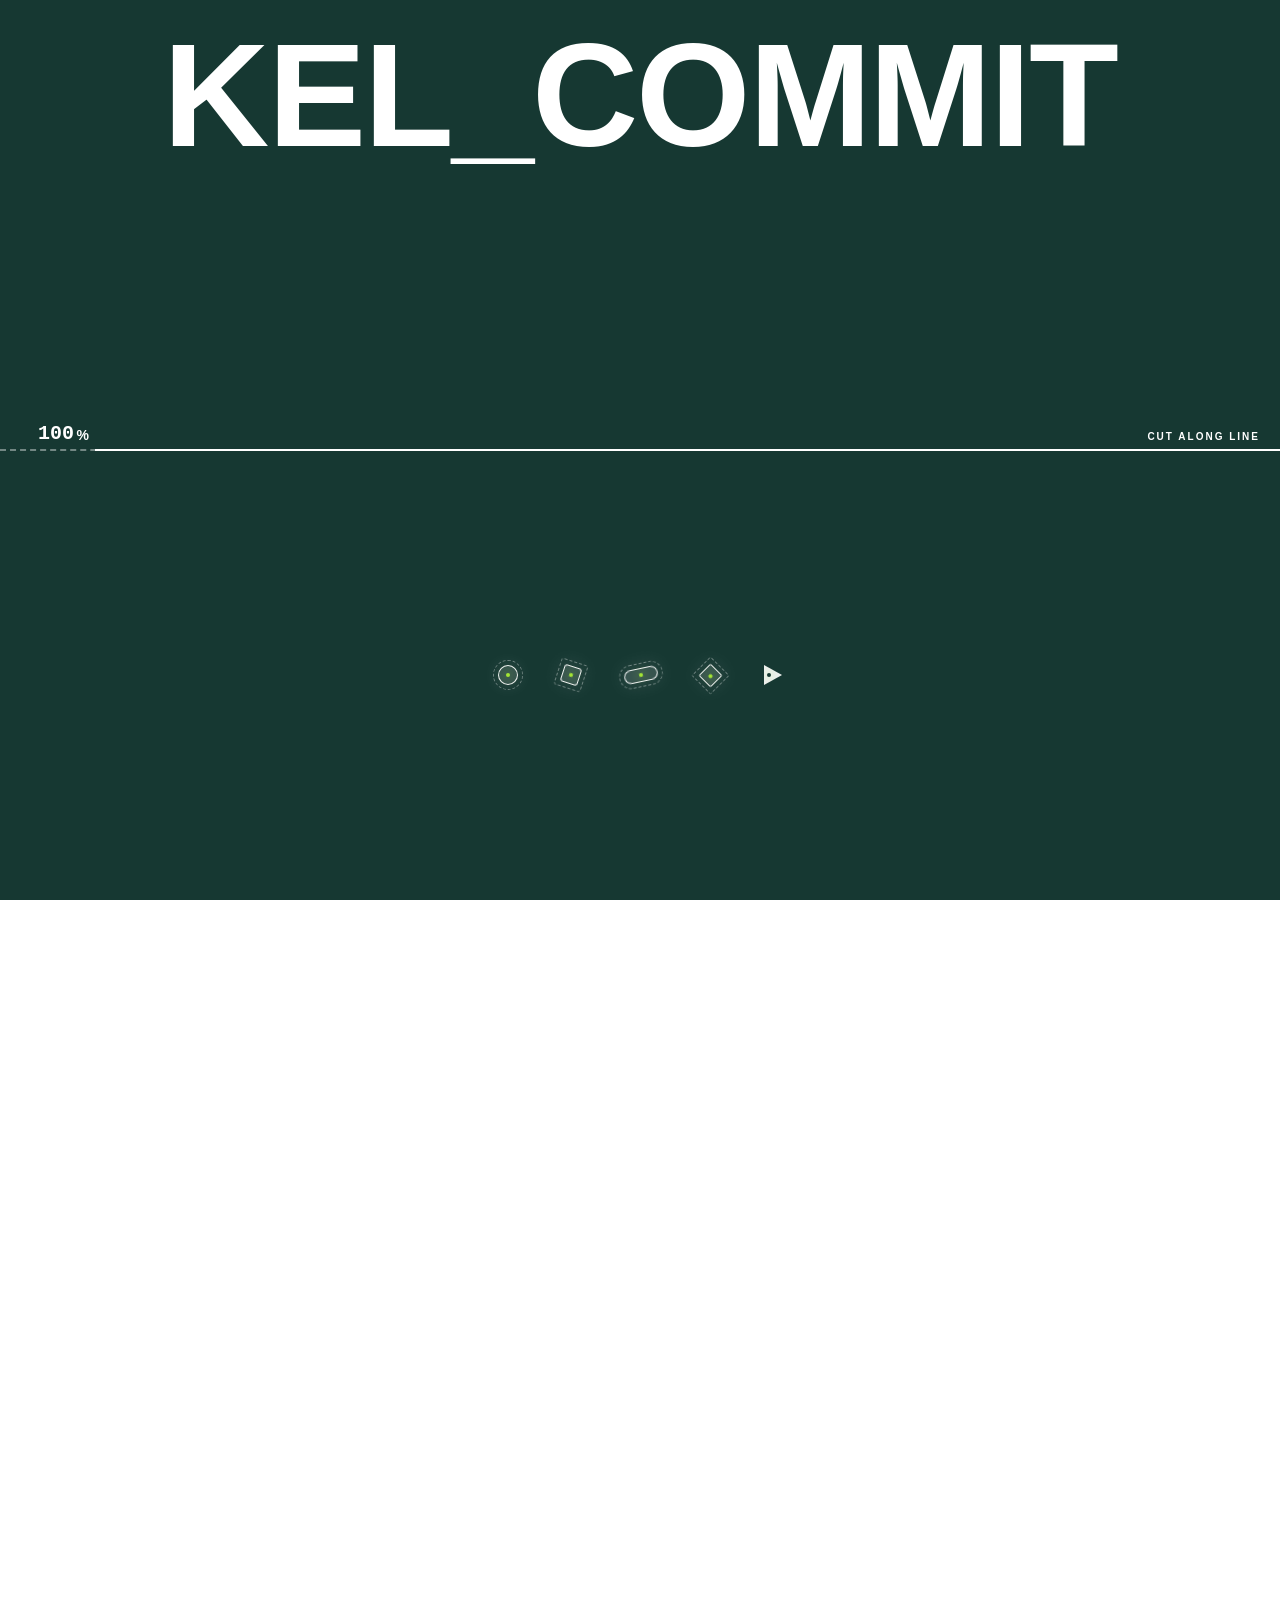
==== commit 306455e4: "refactor(html): perbarui deskripsi dan poin keahlian kartu anggota Sesuaikan teks profil singkat ser" ====
--- a/index.html
+++ b/index.html
@@ -528,12 +528,12 @@
                                 <div class="ticket-upper">
                                     <div class="ticket-header">
                                         <h4 class="member-name">Rheza</h4>
-                                        <p class="member-bio">Lead Architecture &amp; Core Animation Engineer yang merancang sistem transisi GPU dan struktur cabang utama.</p>
+                                        <p class="member-bio">Software Engineering student focused on full-stack development ranging from low-level programming to frontend development.</p>
                                     </div>
                                     <ul class="member-specs">
-                                        <li><span class="spec-sq"></span>Pure Native DOM Engine</li>
-                                        <li><span class="spec-sq"></span>Git Flow Lead Maintainer</li>
-                                        <li><span class="spec-sq"></span>Zero-Conflict Architecture</li>
+                                        <li><span class="spec-sq"></span>TypeScript</li>
+                                        <li><span class="spec-sq"></span>Dart</li>
+                                        <li><span class="spec-sq"></span>React</li>
                                     </ul>
                                 </div>
 
@@ -595,12 +595,12 @@
                                 <div class="ticket-upper">
                                     <div class="ticket-header">
                                         <h4 class="member-name">Gus Dika</h4>
-                                        <p class="member-bio">Frontend Systems &amp; UI Craftsman yang berfokus pada presisi tipografi, responsivitas grid, dan semantik HTML.</p>
+                                        <p class="member-bio">Frontend Developer focused on slicing UI/UX designs into clean, responsive HTML, CSS, and JavaScript. Ensuring seamless web interactions and smooth integration with Laravel backends.</p>
                                     </div>
                                     <ul class="member-specs">
-                                        <li><span class="spec-sq"></span>Semantic Layout Systems</li>
-                                        <li><span class="spec-sq"></span>CSS Custom Properties</li>
-                                        <li><span class="spec-sq"></span>Cross-Viewport Scaling</li>
+                                        <li><span class="spec-sq"></span>HTML & CSS</li>
+                                        <li><span class="spec-sq"></span>JavaScript</li>
+                                        <li><span class="spec-sq"></span>PHP & Laravel</li>
                                     </ul>
                                 </div>
 
@@ -663,12 +663,12 @@
                                 <div class="ticket-upper">
                                     <div class="ticket-header">
                                         <h4 class="member-name">Diah</h4>
-                                        <p class="member-bio">Interactive Motion &amp; State Engineer yang menyusun logika event listener, transisi mikro, dan efisiensi DOM.</p>
+                                        <p class="member-bio">A Software Engineering Technology student specializing in IT Network Systems Administration, UI/UX Design, and Web Development.</p>
                                     </div>
                                     <ul class="member-specs">
-                                        <li><span class="spec-sq"></span>60FPS Render Pipeline</li>
-                                        <li><span class="spec-sq"></span>Event Delegation Logic</li>
-                                        <li><span class="spec-sq"></span>State Synchronization</li>
+                                        <li><span class="spec-sq"></span>Python</li>
+                                        <li><span class="spec-sq"></span>JavaScript</li>
+                                        <li><span class="spec-sq"></span>C++</li>
                                     </ul>
                                 </div>
 
@@ -731,12 +731,12 @@
                                 <div class="ticket-upper">
                                     <div class="ticket-header">
                                         <h4 class="member-name">Hendra</h4>
-                                        <p class="member-bio">Visual Systems &amp; Vector Specialist yang merancang aset SVG teknikal, skema warna, dan konsistensi komponen.</p>
+                                        <p class="member-bio">An Information Systems student interested in Web Design, Competitive Programming, Cybersecurity.</p>
                                     </div>
                                     <ul class="member-specs">
-                                        <li><span class="spec-sq"></span>Precision SVG Schematics</li>
-                                        <li><span class="spec-sq"></span>Design Token Curation</li>
-                                        <li><span class="spec-sq"></span>Accessible Contrast Ratio</li>
+                                        <li><span class="spec-sq"></span>C++</li>
+                                        <li><span class="spec-sq"></span>Python</li>
+                                        <li><span class="spec-sq"></span>Javascript</li>
                                     </ul>
                                 </div>
 
@@ -799,12 +799,12 @@
                                 <div class="ticket-upper">
                                     <div class="ticket-header">
                                         <h4 class="member-name">Jaya</h4>
-                                        <p class="member-bio">Quality Assurance &amp; Release Engineer yang memvalidasi integritas kode, pull request, dan performa lintas browser.</p>
+                                        <p class="member-bio">A Computer Science student specializing in IT Networking, System Administration, and Web Development,and software development.</p>
                                     </div>
                                     <ul class="member-specs">
-                                        <li><span class="spec-sq"></span>Atomic PR Verification</li>
-                                        <li><span class="spec-sq"></span>Zero-Regression Auditing</li>
-                                        <li><span class="spec-sq"></span>Clean Code Enforcement</li>
+                                        <li><span class="spec-sq"></span>JavaScript</li>
+                                        <li><span class="spec-sq"></span>C++</li>
+                                        <li><span class="spec-sq"></span>Python</li>
                                     </ul>
                                 </div>
 
--- a/css/style.css
+++ b/css/style.css
@@ -1,18 +1,55 @@
 :root {
     --loader-bg: #163832;
     --loader-txt-color: #ffffff;
-    --font-main: 'Helvetica Neue', Arial, sans-serif;
-}
-
-body, html {
+    --brand-teal: #0b6457;
+    --brand-deep: #073b32;
+    --brand-dark: #111716;
+    --accent-lime: #7ab800;
+    --grid-line: rgba(13, 99, 86, 0.055);
+    --border-subtle: #d5e0dd;
+    --surface-card: rgba(255, 255, 255, 0.9);
+    --font-main: 'Helvetica Neue', -apple-system, BlinkMacSystemFont, 'Segoe UI', Arial, sans-serif;
+    --font-mono: 'SFMono-Regular', Consolas, 'Liberation Mono', Menlo, Courier, monospace;
+}
+
+*, *::before, *::after {
+    box-sizing: border-box;
+}
+
+/* Menyembunyikan scrollbar visual dan menonaktifkan CSS smooth-scroll bawaan agar dikendalikan penuh oleh Inertial Engine JS */
+html {
+    margin: 0;
+    padding: 0;
+    scrollbar-width: none;
+    -ms-overflow-style: none;
+}
+
+html::-webkit-scrollbar,
+body::-webkit-scrollbar {
+    display: none;
+    width: 0;
+    height: 0;
+}
+
+/* Menggunakan overflow-x: clip agar tidak membuat scroll container baru yang merusak position: sticky */
+body {
     margin: 0;
     padding: 0;
     font-family: var(--font-main);
-    background-color: #f4f4f4;
+    background-color: #ffffff;
+    color: var(--brand-dark);
+    overflow-x: clip;
+    -webkit-font-smoothing: antialiased;
+    -moz-osx-font-smoothing: grayscale;
+}
+
+html:not(.loaded),
+body:not(.loaded) {
     overflow: hidden;
-}
-
-/* Loader Layout & Containers */
+    height: 100vh;
+}
+
+/* Loader Overlay & Split Curtain */
 #loader {
     position: fixed;
     inset: 0;
@@ -20,6 +57,7 @@
     display: flex;
     flex-direction: column;
     pointer-events: none;
+    overflow: hidden;
 }
 
 .loader-half {
@@ -38,7 +76,7 @@
     position: relative;
 }
 
-/* Padding bawah ekstra mencegah karakter descender ('_') terpotong saat komposisi layer selesai */
+/* Padding bawah ekstra mencegah karakter descender ('_') terpotong saat komposisi GPU selesai */
 .text-mask {
     overflow: hidden;
     padding: 5px 10px 15px 10px;
@@ -63,7 +101,6 @@
     will-change: transform, opacity;
 }
 
-/* Divider, Slot Indicator & Scissor */
 .loader-divider {
     position: absolute;
     top: 50%;
@@ -76,7 +113,7 @@
     transition: opacity 0.4s ease;
 }
 
-/* Offset calc(-110vw + 95px) menyelaraskan ujung kanan garis solid tepat di titik potong gunting */
+/* Offset calc(-110vw + 95px) menyelaraskan ujung garis solid tepat di titik potong bilah gunting */
 .solid-line {
     position: absolute;
     top: -2px;
@@ -157,62 +194,1532 @@
     letter-spacing: 2px;
 }
 
-/* Geometry Nodes */
+/* Loader Geometry Nodes: Transisi dideklarasikan pada base class untuk mencegah style-batching skip */
 .geometry-nodes-wrapper {
     width: 100%;
     height: 100%;
     display: flex;
     align-items: center;
     justify-content: center;
-    gap: 35px;
+    gap: 44px;
     transform: translateX(0);
     will-change: transform;
-    transition: transform 0.7s cubic-bezier(0.5, 0, 0.2, 1);
-}
-
-/* Transisi dan posisi awal (-100vw) dideklarasikan pada base class untuk mencegah style-batching skip */
+    transition: transform 1.15s cubic-bezier(0.65, 0, 0.15, 1);
+}
+
 .geo-shape {
-    background-color: rgba(255, 255, 255, 0.9);
-    transform: translateX(-100vw) rotate(var(--rot)) scale(0.2);
+    position: relative;
+    display: flex;
+    align-items: center;
+    justify-content: center;
+    background-color: rgba(255, 255, 255, 0.14);
+    border: 1.5px solid rgba(255, 255, 255, 0.92);
+    box-shadow: 0 0 18px rgba(255, 255, 255, 0.14);
+    transform: translate3d(-72vw, 14px, 0) rotate(calc(var(--rot) - 220deg)) scale(0.25);
     opacity: 0;
     will-change: transform, opacity;
-    transition: transform 0.8s cubic-bezier(0.16, 1, 0.3, 1),
-                opacity 0.8s ease-out;
+    transition: transform 1.45s cubic-bezier(0.22, 1, 0.36, 1),
+                opacity 1.15s cubic-bezier(0.22, 1, 0.36, 1);
+}
+
+.geo-shape::before,
+.geo-shape::after {
+    content: '';
+    position: absolute;
+    pointer-events: none;
+}
+
+.geo-shape::before {
+    inset: -6px;
+    border: 1px dashed rgba(255, 255, 255, 0.36);
+    border-radius: inherit;
+    animation: geoInnerOrbit 6s linear infinite;
+}
+
+.geo-shape::after {
+    width: 4px;
+    height: 4px;
+    border-radius: 50%;
+    background-color: #a3e635;
+    box-shadow: 0 0 8px rgba(163, 230, 53, 0.8);
+    animation: geoCorePulse 2s ease-in-out infinite alternate;
+}
+
+@keyframes geoInnerOrbit {
+    0% { transform: rotate(0deg) scale(0.94); }
+    50% { transform: rotate(180deg) scale(1.08); }
+    100% { transform: rotate(360deg) scale(0.94); }
+}
+
+@keyframes geoCorePulse {
+    0% { transform: scale(0.75); opacity: 0.65; }
+    100% { transform: scale(1.35); opacity: 1; }
 }
 
 .geo-shape:nth-child(1) { transition-delay: 0.00s; }
-.geo-shape:nth-child(2) { transition-delay: 0.05s; }
-.geo-shape:nth-child(3) { transition-delay: 0.10s; }
-.geo-shape:nth-child(4) { transition-delay: 0.15s; }
-.geo-shape:nth-child(5) { transition-delay: 0.20s; }
-
-.geo-shape.circle { width: 14px; height: 14px; border-radius: 50%; --rot: 0deg; }
-.geo-shape.square { width: 12px; height: 12px; --rot: 15deg; }
-.geo-shape.pill { width: 24px; height: 10px; border-radius: 5px; --rot: -10deg; }
-.geo-shape.diamond { width: 10px; height: 10px; --rot: 45deg; }
+.geo-shape:nth-child(2) { transition-delay: 0.07s; }
+.geo-shape:nth-child(3) { transition-delay: 0.14s; }
+.geo-shape:nth-child(4) { transition-delay: 0.21s; }
+.geo-shape:nth-child(5) { transition-delay: 0.28s; }
+
+.geo-shape.circle {
+    width: 20px;
+    height: 20px;
+    border-radius: 50%;
+    --rot: 0deg;
+}
+
+.geo-shape.square {
+    width: 18px;
+    height: 18px;
+    border-radius: 3px;
+    --rot: 18deg;
+}
+
+.geo-shape.pill {
+    width: 34px;
+    height: 14px;
+    border-radius: 999px;
+    --rot: -12deg;
+}
+
+.geo-shape.diamond {
+    width: 17px;
+    height: 17px;
+    border-radius: 2px;
+    --rot: 45deg;
+}
+
 .geo-shape.triangle {
-    width: 14px; height: 12px;
+    width: 20px;
+    height: 18px;
+    border: none;
+    background-color: rgba(255, 255, 255, 0.92);
     clip-path: polygon(50% 0%, 0% 100%, 100% 100%);
     --rot: 90deg;
 }
 
-/* Animation Timeline States (.start -> .swoop -> .split) */
+.geo-shape.triangle::after {
+    top: 62%;
+    background-color: var(--loader-bg);
+}
+
+/* Loader Timeline States (.start -> .swoop -> .split) */
 #loader.start .loader-text span { transform: translateY(0); opacity: 1; }
 #loader.start .scissor-wrapper { transform: translateX(110vw); }
 #loader.start .solid-line { transform: translateX(110vw); }
 #loader.start .slot-strip { transform: translateY(calc(-100% + 22px)); }
 
 #loader.start .geo-shape {
-    transform: translateX(0) rotate(var(--rot)) scale(1);
+    transform: translate3d(0, 0, 0) rotate(var(--rot)) scale(1);
     opacity: 1;
 }
 
 #loader.swoop .geometry-nodes-wrapper {
-    transform: translateX(120vw);
-}
+    transform: translateX(118vw);
+}
+
+#loader.swoop .geo-shape {
+    transform: translate3d(18vw, -8px, 0) rotate(calc(var(--rot) + 160deg)) scale(0.75);
+    opacity: 0;
+    transition: transform 0.95s cubic-bezier(0.55, 0, 0.15, 1),
+                opacity 0.85s ease-in;
+}
+
+#loader.swoop .geo-shape:nth-child(5) { transition-delay: 0.00s; }
+#loader.swoop .geo-shape:nth-child(4) { transition-delay: 0.04s; }
+#loader.swoop .geo-shape:nth-child(3) { transition-delay: 0.08s; }
+#loader.swoop .geo-shape:nth-child(2) { transition-delay: 0.12s; }
+#loader.swoop .geo-shape:nth-child(1) { transition-delay: 0.16s; }
 
 #loader.split .loader-top { transform: translateY(-100%); }
 #loader.split .loader-bottom { transform: translateY(100%); }
 #loader.split .loader-divider { opacity: 0; }
 
-body.loaded { overflow: auto; }+/* Page Grid Stage & Top Navigation */
+.page-stage {
+    position: relative;
+    width: 100%;
+    background-image:
+        linear-gradient(to right, var(--grid-line) 1px, transparent 1px),
+        linear-gradient(to bottom, var(--grid-line) 1px, transparent 1px);
+    background-size: 62px 62px;
+}
+
+.site-header {
+    width: 100%;
+    height: 92px;
+    padding: 0 3.2vw;
+    display: flex;
+    align-items: center;
+    justify-content: space-between;
+    position: relative;
+    z-index: 30;
+}
+
+.brand-logo {
+    display: flex;
+    align-items: center;
+    gap: 10px;
+    text-decoration: none;
+    color: var(--brand-dark);
+}
+
+.brand-icon {
+    width: 40px;
+    height: 40px;
+}
+
+.brand-text {
+    display: flex;
+    flex-direction: column;
+}
+
+.brand-title {
+    font-size: 16px;
+    font-weight: 800;
+    letter-spacing: -0.4px;
+    line-height: 1.05;
+}
+
+.brand-sub {
+    font-size: 8px;
+    font-weight: 600;
+    letter-spacing: 0.9px;
+    color: #556964;
+    margin-top: 2px;
+}
+
+.main-nav {
+    display: flex;
+    align-items: center;
+    gap: 3.4vw;
+}
+
+.nav-link {
+    text-decoration: none;
+    color: var(--brand-dark);
+    font-size: 15px;
+    font-weight: 500;
+    transition: color 0.2s ease;
+}
+
+.nav-link:hover {
+    color: var(--brand-teal);
+}
+
+.header-actions {
+    display: flex;
+    align-items: center;
+    gap: 16px;
+}
+
+.btn-contact {
+    display: inline-flex;
+    align-items: center;
+    gap: 24px;
+    padding: 11px 22px;
+    border-radius: 999px;
+    border: 1px solid #cdd7d5;
+    background: #ffffff;
+    color: var(--brand-dark);
+    font-size: 14px;
+    font-weight: 500;
+    text-decoration: none;
+    transition: all 0.25s ease;
+}
+
+.btn-contact:hover {
+    border-color: var(--brand-teal);
+    color: var(--brand-teal);
+}
+
+.btn-globe {
+    background: none;
+    border: none;
+    cursor: pointer;
+    color: var(--brand-dark);
+    padding: 6px;
+    display: flex;
+    align-items: center;
+}
+
+/* Section 1: Hero & Sub-Pixel Text Color Inversion via --card-left */
+.hero-section {
+    position: relative;
+    padding: 10px 2vw 0 2vw;
+}
+
+.hero-container {
+    --card-left: 48%;
+    position: relative;
+    width: 100%;
+    height: calc(100vh - 116px);
+    min-height: 540px;
+    max-height: 760px;
+}
+
+.hero-copy {
+    position: absolute;
+    inset: 0;
+    display: flex;
+    flex-direction: column;
+    justify-content: center;
+    padding-left: 1.5vw;
+    pointer-events: none;
+}
+
+.hero-copy-dark {
+    z-index: 2;
+    color: var(--brand-dark);
+}
+
+/* Memotong layer teks putih mengikuti pergerakan batas kiri kartu hijau (--card-left) */
+.hero-copy-light {
+    z-index: 15;
+    color: #ffffff;
+    clip-path: inset(0 0 0 var(--card-left) round 26px);
+    will-change: clip-path;
+}
+
+.hero-title {
+    margin: 0;
+    font-size: clamp(38px, 4.35vw, 66px);
+    font-weight: 600;
+    line-height: 1.24;
+    letter-spacing: -1.4px;
+}
+
+.hero-line {
+    display: block;
+}
+
+.hero-line-second {
+    margin-top: 6px;
+}
+
+.blur-char {
+    display: inline-block;
+    opacity: 0;
+    filter: blur(16px);
+    transform: translateX(8px);
+    transition: opacity 0.75s cubic-bezier(0.16, 1, 0.3, 1),
+                filter 0.95s cubic-bezier(0.16, 1, 0.3, 1),
+                transform 0.75s cubic-bezier(0.16, 1, 0.3, 1);
+    transition-delay: var(--char-delay, 0s);
+    will-change: opacity, filter, transform;
+}
+
+body.loaded .blur-char {
+    opacity: 1;
+    filter: blur(0px);
+    transform: translateX(0);
+}
+
+.scroll-down-box {
+    position: absolute;
+    bottom: 0;
+    left: 1.5vw;
+    height: 78px;
+    display: flex;
+    align-items: center;
+    gap: 12px;
+}
+
+.scroll-line-track {
+    width: 1.5px;
+    height: 100%;
+    background: rgba(17, 23, 22, 0.18);
+    position: relative;
+    overflow: hidden;
+}
+
+.hero-copy-light .scroll-line-track {
+    background: rgba(255, 255, 255, 0.35);
+}
+
+.scroll-line-fill {
+    position: absolute;
+    top: 0;
+    left: 0;
+    width: 100%;
+    height: 28px;
+    background: var(--brand-teal);
+    animation: scrollLineDrop 2s infinite cubic-bezier(0.4, 0, 0.2, 1);
+}
+
+.hero-copy-light .scroll-line-fill {
+    background: #ffffff;
+}
+
+@keyframes scrollLineDrop {
+    0% { transform: translateY(-28px); }
+    100% { transform: translateY(78px); }
+}
+
+.scroll-text {
+    font-size: 11.5px;
+    font-weight: 500;
+    color: #5b6d68;
+    margin-bottom: 14px;
+}
+
+.hero-copy-light .scroll-text {
+    color: rgba(255, 255, 255, 0.9);
+}
+
+.hero-green-card {
+    position: absolute;
+    top: 0;
+    bottom: 0;
+    right: 0;
+    left: var(--card-left);
+    background: linear-gradient(135deg, #0c6a5b 0%, #095549 55%, #074238 100%);
+    border-radius: 26px;
+    overflow: hidden;
+    z-index: 6;
+    will-change: left;
+}
+
+.card-blueprint-svg {
+    position: absolute;
+    top: 0;
+    right: 0;
+    width: 96vw;
+    height: 100%;
+    pointer-events: none;
+}
+
+.artifact-origin-anchor {
+    position: absolute;
+    right: 25vw;
+    top: 50%;
+    width: 330px;
+    height: 330px;
+    transform: translate(50%, -50%);
+    pointer-events: none;
+}
+
+.ghost-artifact-svg {
+    width: 100%;
+    height: 100%;
+    transform: rotateZ(-18deg);
+}
+
+/* 3D Commit Core Artifact & Trajectory Overlay */
+.trajectory-svg {
+    position: absolute;
+    top: 0;
+    left: 0;
+    width: 100%;
+    height: 100%;
+    pointer-events: none;
+    z-index: 8;
+    overflow: hidden;
+}
+
+.commit-artifact-mover {
+    position: absolute;
+    top: 0;
+    left: 0;
+    width: 330px;
+    height: 330px;
+    margin-left: -165px;
+    margin-top: -165px;
+    z-index: 25;
+    pointer-events: none;
+    will-change: transform;
+}
+
+.artifact-3d-body {
+    width: 100%;
+    height: 100%;
+    transform: rotateZ(-18deg);
+    will-change: transform;
+}
+
+.commit-core-svg {
+    width: 100%;
+    height: 100%;
+    overflow: visible;
+}
+
+/* Section 2: Git Commit Architecture, X-Ray Inspector, Lifecycle & Pillars */
+.commit-architecture-section {
+    position: relative;
+    padding: 40px 3.2vw 90px 3.2vw;
+    z-index: 10;
+    overflow-x: clip;
+}
+
+.artifact-docking-pedestal {
+    position: relative;
+    width: 100%;
+    height: 220px;
+    display: flex;
+    align-items: center;
+    justify-content: center;
+    margin-bottom: 36px;
+}
+
+.docking-axis-line {
+    position: absolute;
+    top: 32px;
+    left: 0;
+    right: 0;
+    height: 1px;
+    background: linear-gradient(90deg, transparent 0%, rgba(13, 99, 86, 0.22) 20%, rgba(13, 99, 86, 0.22) 80%, transparent 100%);
+}
+
+.docking-ring {
+    position: absolute;
+    top: 32px;
+    left: 50%;
+    transform: translate(-50%, -50%);
+    border-radius: 50%;
+    pointer-events: none;
+}
+
+.docking-ring-outer {
+    width: 390px;
+    height: 390px;
+    border: 1px dashed rgba(13, 99, 86, 0.26);
+}
+
+.docking-ring-inner {
+    width: 342px;
+    height: 342px;
+    border: 1px solid rgba(13, 99, 86, 0.16);
+    background: radial-gradient(circle, rgba(13, 99, 86, 0.04) 0%, transparent 70%);
+}
+
+.artifact-target-anchor {
+    position: absolute;
+    top: 32px;
+    left: 50%;
+    width: 1px;
+    height: 1px;
+}
+
+.architecture-container {
+    max-width: 1360px;
+    margin: 0 auto;
+    position: relative;
+    z-index: 15;
+}
+
+.section-header {
+    text-align: center;
+    max-width: 820px;
+    margin: 0 auto 64px auto;
+}
+
+.eyebrow-badge {
+    display: inline-flex;
+    align-items: center;
+    gap: 8px;
+    padding: 6px 14px;
+    border-radius: 999px;
+    border: 1px solid var(--border-subtle);
+    background: #f4f8f7;
+    font-family: var(--font-mono);
+    font-size: 11px;
+    font-weight: 700;
+    letter-spacing: 1px;
+    color: var(--brand-teal);
+    margin-bottom: 18px;
+}
+
+.eyebrow-dot {
+    width: 7px;
+    height: 7px;
+    border-radius: 50%;
+    background-color: var(--accent-lime);
+    box-shadow: 0 0 0 3px rgba(122, 184, 0, 0.2);
+}
+
+.section-title {
+    margin: 0 0 18px 0;
+    font-size: clamp(32px, 3.6vw, 52px);
+    font-weight: 700;
+    line-height: 1.16;
+    letter-spacing: -1.3px;
+    color: var(--brand-dark);
+}
+
+.title-highlight {
+    color: var(--brand-teal);
+    position: relative;
+    display: inline-block;
+}
+
+.title-highlight::after {
+    content: '';
+    position: absolute;
+    left: 0;
+    right: 0;
+    bottom: 4px;
+    height: 8px;
+    background: rgba(122, 184, 0, 0.22);
+    z-index: -1;
+}
+
+.section-lead {
+    margin: 0;
+    font-size: 17px;
+    line-height: 1.68;
+    color: #485b56;
+}
+
+.xray-bento-shell {
+    background: #ffffff;
+    border: 1px solid var(--border-subtle);
+    border-radius: 24px;
+    box-shadow: 0 20px 50px rgba(7, 59, 50, 0.06);
+    overflow: hidden;
+    margin-bottom: 40px;
+}
+
+.xray-header-bar {
+    padding: 16px 28px;
+    background: #f3f7f6;
+    border-bottom: 1px solid var(--border-subtle);
+    display: flex;
+    align-items: center;
+    justify-content: space-between;
+    flex-wrap: wrap;
+    gap: 12px;
+}
+
+.xray-meta {
+    display: flex;
+    align-items: center;
+    gap: 14px;
+}
+
+.xray-tag {
+    padding: 4px 10px;
+    border-radius: 6px;
+    background: var(--loader-bg);
+    color: #ffffff;
+    font-family: var(--font-mono);
+    font-size: 10.5px;
+    font-weight: 700;
+    letter-spacing: 0.8px;
+}
+
+.xray-cmd {
+    font-family: var(--font-mono);
+    font-size: 13px;
+    font-weight: 600;
+    color: var(--brand-teal);
+}
+
+.xray-hint {
+    font-size: 12.5px;
+    color: #5b6e69;
+    font-weight: 500;
+}
+
+.xray-split-grid {
+    display: grid;
+    grid-template-columns: 42% 58%;
+}
+
+.xray-controls {
+    padding: 24px;
+    border-right: 1px solid var(--border-subtle);
+    display: flex;
+    flex-direction: column;
+    gap: 12px;
+    background: #fafcfb;
+}
+
+.xray-layer-btn {
+    width: 100%;
+    text-align: left;
+    padding: 18px 20px;
+    border-radius: 14px;
+    border: 1px solid #dfe8e6;
+    background: #ffffff;
+    display: flex;
+    align-items: center;
+    gap: 16px;
+    cursor: pointer;
+    transition: all 0.25s cubic-bezier(0.16, 1, 0.3, 1);
+}
+
+.xray-layer-btn:hover {
+    border-color: var(--brand-teal);
+    transform: translateX(4px);
+}
+
+.xray-layer-btn.active {
+    background: var(--loader-bg);
+    border-color: var(--loader-bg);
+    color: #ffffff;
+    box-shadow: 0 10px 24px rgba(22, 56, 50, 0.18);
+    transform: translateX(6px);
+}
+
+.layer-index {
+    font-family: var(--font-mono);
+    font-size: 12px;
+    font-weight: 700;
+    color: var(--brand-teal);
+    padding: 6px 8px;
+    border-radius: 8px;
+    background: #eef5f3;
+}
+
+.xray-layer-btn.active .layer-index {
+    background: rgba(122, 184, 0, 0.2);
+    color: #a3e635;
+}
+
+.layer-info {
+    flex: 1;
+    display: flex;
+    flex-direction: column;
+    gap: 3px;
+}
+
+.layer-name {
+    font-size: 15px;
+    font-weight: 700;
+    letter-spacing: -0.2px;
+}
+
+.layer-brief {
+    font-size: 12.5px;
+    color: #60736e;
+}
+
+.xray-layer-btn.active .layer-brief {
+    color: rgba(255, 255, 255, 0.76);
+}
+
+.layer-hash-pill {
+    font-family: var(--font-mono);
+    font-size: 11.5px;
+    font-weight: 600;
+    padding: 4px 9px;
+    border-radius: 6px;
+    background: #f0f5f4;
+    color: #264a43;
+}
+
+.xray-layer-btn.active .layer-hash-pill {
+    background: rgba(255, 255, 255, 0.12);
+    color: #ffffff;
+}
+
+.xray-viewport {
+    padding: 28px;
+    display: flex;
+    flex-direction: column;
+    justify-content: space-between;
+    gap: 20px;
+    background: linear-gradient(145deg, #0b332c 0%, #07221d 100%);
+    color: #ffffff;
+}
+
+.terminal-blueprint {
+    background: rgba(0, 0, 0, 0.28);
+    border: 1px solid rgba(255, 255, 255, 0.12);
+    border-radius: 14px;
+    padding: 18px 20px;
+    font-family: var(--font-mono);
+    font-size: 13px;
+    line-height: 1.75;
+    overflow-x: auto;
+}
+
+.code-line {
+    padding: 4px 10px;
+    border-radius: 6px;
+    border-left: 3px solid transparent;
+    opacity: 0.45;
+    transition: all 0.25s ease;
+    white-space: nowrap;
+}
+
+.code-line.is-highlighted {
+    opacity: 1;
+    background: rgba(163, 230, 53, 0.12);
+    border-left-color: #a3e635;
+}
+
+.code-msg {
+    margin-top: 8px;
+    padding-top: 8px;
+    border-top: 1px dashed rgba(255, 255, 255, 0.12);
+}
+
+.c-key { color: #88b3a9; font-weight: 700; display: inline-block; width: 58px; }
+.c-hash { color: #a3e635; font-weight: 700; }
+.c-tree { color: #5eead4; }
+.c-parent { color: #fcd34d; }
+.c-ref { color: rgba(255, 255, 255, 0.6); font-size: 11.5px; }
+.c-val { color: #e2e8f0; }
+.c-msg { color: #ffffff; font-weight: 600; }
+
+.dag-schematic {
+    display: flex;
+    align-items: center;
+    justify-content: center;
+    gap: 14px;
+    padding: 14px;
+    border-radius: 12px;
+    background: rgba(255, 255, 255, 0.04);
+    border: 1px dashed rgba(255, 255, 255, 0.15);
+}
+
+.dag-node {
+    padding: 10px 16px;
+    border-radius: 10px;
+    border: 1px solid rgba(255, 255, 255, 0.18);
+    background: rgba(255, 255, 255, 0.05);
+    display: flex;
+    flex-direction: column;
+    align-items: center;
+    gap: 3px;
+    transition: all 0.25s ease;
+}
+
+.dag-node.is-active {
+    border-color: #a3e635;
+    background: rgba(163, 230, 53, 0.16);
+    box-shadow: 0 0 20px rgba(163, 230, 53, 0.2);
+    transform: translateY(-2px);
+}
+
+.dag-badge {
+    font-family: var(--font-mono);
+    font-size: 9.5px;
+    letter-spacing: 0.8px;
+    color: rgba(255, 255, 255, 0.65);
+}
+
+.dag-id {
+    font-family: var(--font-mono);
+    font-size: 12.5px;
+    font-weight: 700;
+    color: #ffffff;
+}
+
+.dag-connector {
+    font-family: var(--font-mono);
+    font-size: 18px;
+    color: rgba(255, 255, 255, 0.35);
+    transition: color 0.25s ease;
+}
+
+.dag-connector.is-active {
+    color: #a3e635;
+}
+
+.xray-insight-box {
+    background: rgba(255, 255, 255, 0.07);
+    border: 1px solid rgba(255, 255, 255, 0.14);
+    border-radius: 14px;
+    padding: 20px 22px;
+}
+
+.insight-badge {
+    display: inline-block;
+    font-family: var(--font-mono);
+    font-size: 10.5px;
+    font-weight: 700;
+    letter-spacing: 1px;
+    color: #a3e635;
+    margin-bottom: 6px;
+}
+
+.insight-title {
+    margin: 0 0 8px 0;
+    font-size: 19px;
+    font-weight: 700;
+    letter-spacing: -0.3px;
+}
+
+.insight-desc {
+    margin: 0;
+    font-size: 14px;
+    line-height: 1.62;
+    color: rgba(255, 255, 255, 0.84);
+}
+
+.lifecycle-banner {
+    background: #f5f9f8;
+    border: 1px solid var(--border-subtle);
+    border-radius: 24px;
+    padding: 36px;
+    margin-bottom: 40px;
+}
+
+.lifecycle-intro {
+    max-width: 720px;
+    margin-bottom: 30px;
+}
+
+.lifecycle-tag {
+    font-family: var(--font-mono);
+    font-size: 11px;
+    font-weight: 700;
+    letter-spacing: 1px;
+    color: var(--brand-teal);
+}
+
+.lifecycle-heading {
+    margin: 6px 0 10px 0;
+    font-size: 24px;
+    font-weight: 700;
+    letter-spacing: -0.5px;
+}
+
+.lifecycle-sub {
+    margin: 0;
+    font-size: 15px;
+    line-height: 1.6;
+    color: #51635e;
+}
+
+.lifecycle-stages {
+    display: grid;
+    grid-template-columns: 1fr auto 1fr auto 1fr;
+    align-items: stretch;
+    gap: 14px;
+}
+
+.stage-step {
+    background: #ffffff;
+    border: 1px solid #dce6e3;
+    border-radius: 16px;
+    padding: 22px;
+    display: flex;
+    flex-direction: column;
+    justify-content: space-between;
+    transition: transform 0.25s ease, box-shadow 0.25s ease;
+}
+
+.stage-step:hover {
+    transform: translateY(-4px);
+    box-shadow: 0 14px 30px rgba(13, 99, 86, 0.08);
+}
+
+.stage-step-final {
+    border-color: var(--brand-teal);
+    background: linear-gradient(180deg, #ffffff 0%, #f0f8f6 100%);
+}
+
+.stage-top {
+    display: flex;
+    align-items: center;
+    justify-content: space-between;
+    margin-bottom: 14px;
+}
+
+.stage-num {
+    font-family: var(--font-mono);
+    font-size: 11px;
+    font-weight: 700;
+    color: #627570;
+}
+
+.stage-status {
+    font-family: var(--font-mono);
+    font-size: 11px;
+    font-weight: 700;
+    padding: 3px 9px;
+    border-radius: 999px;
+}
+
+.status-modified { background: #fef3c7; color: #b45309; }
+.status-staged { background: #e0f2fe; color: #0369a1; }
+.status-committed { background: #dcfce7; color: #15803d; }
+
+.stage-name {
+    margin: 0 0 8px 0;
+    font-size: 18px;
+    font-weight: 700;
+    color: var(--brand-dark);
+}
+
+.stage-text {
+    margin: 0 0 18px 0;
+    font-size: 14px;
+    line-height: 1.58;
+    color: #52635e;
+}
+
+.stage-footer {
+    padding-top: 12px;
+    border-top: 1px dashed #dce6e3;
+    font-family: var(--font-mono);
+    font-size: 12px;
+    color: var(--brand-teal);
+}
+
+.stage-arrow {
+    display: flex;
+    flex-direction: column;
+    align-items: center;
+    justify-content: center;
+    gap: 6px;
+    color: var(--brand-teal);
+}
+
+.cmd-pill {
+    font-family: var(--font-mono);
+    font-size: 11.5px;
+    font-weight: 700;
+    padding: 5px 10px;
+    border-radius: 8px;
+    background: #ffffff;
+    border: 1px solid #c8d6d2;
+    color: var(--brand-dark);
+    white-space: nowrap;
+}
+
+.cmd-pill-primary {
+    background: var(--brand-teal);
+    border-color: var(--brand-teal);
+    color: #ffffff;
+}
+
+.pillars-grid {
+    display: grid;
+    grid-template-columns: repeat(2, 1fr);
+    gap: 24px;
+}
+
+.pillar-card {
+    position: relative;
+    background: var(--surface-card);
+    border: 1px solid var(--border-subtle);
+    border-radius: 20px;
+    padding: 32px;
+    display: flex;
+    flex-direction: column;
+    justify-content: space-between;
+    transition: transform 0.3s cubic-bezier(0.16, 1, 0.3, 1),
+                border-color 0.3s ease,
+                box-shadow 0.3s ease;
+}
+
+.pillar-card:hover {
+    transform: translateY(-5px);
+    border-color: var(--brand-teal);
+    box-shadow: 0 18px 40px rgba(11, 100, 87, 0.09);
+}
+
+.corner-crosshair {
+    position: absolute;
+    font-family: var(--font-mono);
+    font-size: 14px;
+    color: #9cb0ab;
+    line-height: 1;
+    pointer-events: none;
+}
+
+.corner-crosshair.top-left { top: 14px; left: 16px; }
+.corner-crosshair.top-right { top: 14px; right: 16px; }
+
+.pillar-top {
+    display: flex;
+    align-items: center;
+    justify-content: space-between;
+    margin-bottom: 22px;
+}
+
+.pillar-num {
+    font-family: var(--font-mono);
+    font-size: 11.5px;
+    font-weight: 700;
+    letter-spacing: 1px;
+    color: var(--brand-teal);
+    padding: 5px 10px;
+    border-radius: 6px;
+    background: #eef5f3;
+}
+
+.pillar-svg {
+    width: 44px;
+    height: 44px;
+}
+
+.pillar-title {
+    margin: 0 0 12px 0;
+    font-size: 21px;
+    font-weight: 700;
+    line-height: 1.3;
+    letter-spacing: -0.4px;
+    color: var(--brand-dark);
+}
+
+.pillar-body {
+    margin: 0 0 24px 0;
+    font-size: 15px;
+    line-height: 1.65;
+    color: #4d5f5a;
+}
+
+.pillar-spec {
+    padding-top: 16px;
+    border-top: 1px solid #e3ecea;
+    display: flex;
+    align-items: center;
+    justify-content: space-between;
+    font-family: var(--font-mono);
+    font-size: 12px;
+}
+
+.pillar-spec span {
+    color: #697c77;
+}
+
+.pillar-spec strong {
+    color: var(--brand-dark);
+}
+
+/* Section 3: Sticky 280vh Scroll Runway & 3D Flip Contributor Cards */
+.contributors-scroll-section {
+    position: relative;
+    width: 100%;
+    height: 280vh;
+    z-index: 20;
+}
+
+.contributors-sticky-stage {
+    position: sticky;
+    top: 0;
+    left: 0;
+    width: 100%;
+    height: 100vh;
+    display: flex;
+    flex-direction: column;
+    align-items: center;
+    justify-content: space-between;
+    padding: 32px 2.2vw 28px 2.2vw;
+    overflow: hidden;
+}
+
+.contributors-top-bar {
+    opacity: 0;
+    transform: translateY(-14px);
+    will-change: opacity, transform;
+}
+
+.contributors-pill-badge {
+    display: inline-block;
+    padding: 8px 20px;
+    border-radius: 999px;
+    background: var(--loader-bg);
+    color: #ffffff;
+    font-size: 13px;
+    font-weight: 600;
+    letter-spacing: 0.3px;
+    box-shadow: 0 8px 20px rgba(22, 56, 50, 0.16);
+}
+
+.contributors-cards-row {
+    width: 100%;
+    max-width: 1480px;
+    display: grid;
+    grid-template-columns: repeat(5, minmax(0, 1fr));
+    gap: 18px;
+    align-items: center;
+    perspective: 1600px;
+}
+
+.flip-card-slot {
+    display: block;
+    text-decoration: none;
+    color: inherit;
+    height: 452px;
+    perspective: 1400px;
+    will-change: transform;
+    transform: translate3d(0, 76vh, 0);
+}
+
+.flip-card-3d {
+    position: relative;
+    width: 100%;
+    height: 100%;
+    transform-style: preserve-3d;
+    will-change: transform;
+}
+
+.card-face {
+    position: absolute;
+    inset: 0;
+    width: 100%;
+    height: 100%;
+    backface-visibility: hidden;
+    -webkit-backface-visibility: hidden;
+    border-radius: 18px;
+}
+
+/* Offset translateZ(1px) pada kedua sisi mencegah 3D Z-fighting saat kartu berputar melewati 90deg */
+.card-face-back {
+    background: var(--loader-bg);
+    border: 1.5px solid rgba(255, 255, 255, 0.22);
+    color: #ffffff;
+    padding: 22px 20px;
+    display: flex;
+    flex-direction: column;
+    justify-content: space-between;
+    box-shadow: 0 24px 48px rgba(10, 28, 24, 0.28);
+    transform: rotateY(0deg) translateZ(1px);
+}
+
+.back-top-row {
+    display: flex;
+    align-items: flex-start;
+    justify-content: space-between;
+}
+
+.back-matrix-block {
+    display: flex;
+    flex-direction: column;
+    gap: 7px;
+}
+
+.matrix-svg {
+    width: 34px;
+    height: 22px;
+}
+
+.back-serial {
+    font-family: var(--font-mono);
+    font-size: 9.5px;
+    font-weight: 700;
+    letter-spacing: 0.7px;
+    color: rgba(255, 255, 255, 0.85);
+}
+
+.back-star {
+    font-size: 16px;
+    color: rgba(255, 255, 255, 0.85);
+    line-height: 1;
+}
+
+.back-center-code {
+    font-size: clamp(44px, 3.8vw, 62px);
+    font-weight: 800;
+    letter-spacing: -2px;
+    color: #ffffff;
+    line-height: 1;
+    margin: auto 0;
+}
+
+.back-bottom-row {
+    display: flex;
+    flex-direction: column;
+    gap: 10px;
+}
+
+.back-divider {
+    width: 100%;
+    height: 1px;
+    background: rgba(255, 255, 255, 0.24);
+}
+
+.back-meta {
+    display: flex;
+    justify-content: space-between;
+    font-family: var(--font-mono);
+    font-size: 9px;
+    font-weight: 600;
+    letter-spacing: 0.5px;
+    color: rgba(255, 255, 255, 0.75);
+}
+
+.card-face-front {
+    transform: rotateY(180deg) translateZ(1px);
+    display: flex;
+    flex-direction: column;
+    filter: drop-shadow(0 18px 34px rgba(22, 56, 50, 0.14));
+}
+
+.ticket-upper {
+    flex: 1;
+    background: #ffffff;
+    border: 1.5px solid var(--loader-bg);
+    border-bottom: none;
+    border-radius: 18px 18px 0 0;
+    padding: 22px 20px 16px 20px;
+    display: flex;
+    flex-direction: column;
+    justify-content: space-between;
+}
+
+.member-name {
+    margin: 0 0 8px 0;
+    font-size: 24px;
+    font-weight: 700;
+    letter-spacing: -0.6px;
+    color: var(--loader-bg);
+}
+
+.member-bio {
+    margin: 0;
+    font-size: 12.5px;
+    line-height: 1.52;
+    color: #384d48;
+}
+
+.member-specs {
+    list-style: none;
+    margin: 14px 0 0 0;
+    padding: 0;
+    display: flex;
+    flex-direction: column;
+    gap: 6px;
+}
+
+.member-specs li {
+    display: flex;
+    align-items: center;
+    gap: 8px;
+    font-size: 12px;
+    font-weight: 600;
+    color: var(--loader-bg);
+}
+
+.spec-sq {
+    width: 5px;
+    height: 5px;
+    background: var(--loader-bg);
+    flex-shrink: 0;
+}
+
+.ticket-waist {
+    position: relative;
+    height: 18px;
+    background: #ffffff;
+    border-left: 1.5px solid var(--loader-bg);
+    border-right: 1.5px solid var(--loader-bg);
+    display: flex;
+    align-items: center;
+}
+
+.waist-dashed-line {
+    width: 100%;
+    margin: 0 12px;
+    border-top: 1.5px dashed rgba(22, 56, 50, 0.35);
+}
+
+.waist-notch {
+    position: absolute;
+    top: 50%;
+    width: 14px;
+    height: 14px;
+    background: #ffffff;
+    border: 1.5px solid var(--loader-bg);
+    border-radius: 50%;
+    transform: translateY(-50%);
+}
+
+.notch-left {
+    left: -8px;
+    clip-path: polygon(50% 0, 100% 0, 100% 100%, 50% 100%);
+}
+
+.notch-right {
+    right: -8px;
+    clip-path: polygon(0 0, 50% 0, 50% 100%, 0 100%);
+}
+
+.ticket-stub {
+    background: #ffffff;
+    border: 1.5px solid var(--loader-bg);
+    border-top: none;
+    border-radius: 0 0 18px 18px;
+    padding: 10px 20px 16px 20px;
+    display: flex;
+    flex-direction: column;
+    gap: 9px;
+    transform-origin: top center;
+    transition: transform 0.3s cubic-bezier(0.16, 1, 0.3, 1), background-color 0.3s ease;
+}
+
+.stub-meta-row {
+    display: flex;
+    align-items: center;
+    justify-content: space-between;
+    font-family: var(--font-mono);
+    font-size: 9.5px;
+    font-weight: 700;
+}
+
+.stub-label {
+    color: #5b706b;
+}
+
+.stub-val {
+    color: var(--loader-bg);
+}
+
+.stub-action-zone {
+    position: relative;
+    height: 38px;
+    width: 100%;
+    display: flex;
+    align-items: center;
+    justify-content: center;
+}
+
+/* Barcode 1D murni via repeating-linear-gradient yang bertransformasi menjadi tombol CTA saat hover */
+.stub-barcode {
+    position: absolute;
+    inset: 0;
+    background-image: repeating-linear-gradient(
+        to right,
+        var(--loader-bg) 0px,
+        var(--loader-bg) 2px,
+        transparent 2px,
+        transparent 5px,
+        var(--loader-bg) 5px,
+        var(--loader-bg) 9px,
+        transparent 9px,
+        transparent 11px,
+        var(--loader-bg) 11px,
+        var(--loader-bg) 12px,
+        transparent 12px,
+        transparent 16px,
+        var(--loader-bg) 16px,
+        var(--loader-bg) 20px,
+        transparent 20px,
+        transparent 23px
+    );
+    opacity: 1;
+    transform: scaleY(1);
+    transition: opacity 0.25s ease, transform 0.25s ease;
+}
+
+.stub-cta-btn {
+    position: absolute;
+    inset: 0;
+    border-radius: 8px;
+    background: var(--loader-bg);
+    color: #ffffff;
+    font-size: 12.5px;
+    font-weight: 600;
+    display: flex;
+    align-items: center;
+    justify-content: center;
+    gap: 8px;
+    opacity: 0;
+    transform: scale(0.94);
+    transition: opacity 0.25s cubic-bezier(0.16, 1, 0.3, 1),
+                transform 0.25s cubic-bezier(0.16, 1, 0.3, 1);
+}
+
+.flip-card-slot:hover .stub-barcode,
+.flip-card-slot:focus-visible .stub-barcode {
+    opacity: 0;
+    transform: scaleY(0.6);
+}
+
+.flip-card-slot:hover .stub-cta-btn,
+.flip-card-slot:focus-visible .stub-cta-btn {
+    opacity: 1;
+    transform: scale(1);
+}
+
+.flip-card-slot:hover .ticket-stub {
+    background: #f4f9f7;
+    transform: rotate(-1.2deg);
+}
+
+.stub-footnote {
+    font-family: var(--font-mono);
+    font-size: 8.5px;
+    font-weight: 700;
+    letter-spacing: 0.4px;
+    color: var(--loader-bg);
+    text-align: left;
+}
+
+.contributors-bottom-caption {
+    max-width: 560px;
+    text-align: center;
+    font-size: 13.5px;
+    line-height: 1.55;
+    color: #465a55;
+    opacity: 0;
+    transform: translateY(14px);
+    will-change: opacity, transform;
+}
+
+.contributors-bottom-caption strong {
+    color: var(--loader-bg);
+}
+
+.back-to-top {
+    position: fixed;
+    right: 26px;
+    bottom: 26px;
+    width: 44px;
+    height: 44px;
+    border-radius: 10px;
+    border: none;
+    background: #e5f2ee;
+    color: #163832;
+    display: flex;
+    align-items: center;
+    justify-content: center;
+    cursor: pointer;
+    z-index: 90;
+    opacity: 0;
+    transform: translateY(12px);
+    pointer-events: none;
+    transition: opacity 0.3s ease, transform 0.3s ease, background-color 0.2s ease;
+}
+
+.back-to-top.visible {
+    opacity: 1;
+    transform: translateY(0);
+    pointer-events: auto;
+}
+
+.back-to-top:hover {
+    background: #d2e8e2;
+}
+
+/* Responsive Breakpoints */
+@media (max-width: 1200px) {
+    .contributors-cards-row {
+        gap: 12px;
+    }
+    .flip-card-slot {
+        height: 430px;
+    }
+    .member-name {
+        font-size: 20px;
+    }
+}
+
+@media (max-width: 1024px) {
+    .xray-split-grid {
+        grid-template-columns: 1fr;
+    }
+    .xray-controls {
+        border-right: none;
+        border-bottom: 1px solid var(--border-subtle);
+    }
+    .lifecycle-stages {
+        grid-template-columns: 1fr;
+    }
+    .stage-arrow {
+        padding: 8px 0;
+    }
+    .stage-arrow svg {
+        transform: rotate(90deg);
+    }
+    .pillars-grid {
+        grid-template-columns: 1fr;
+    }
+}
